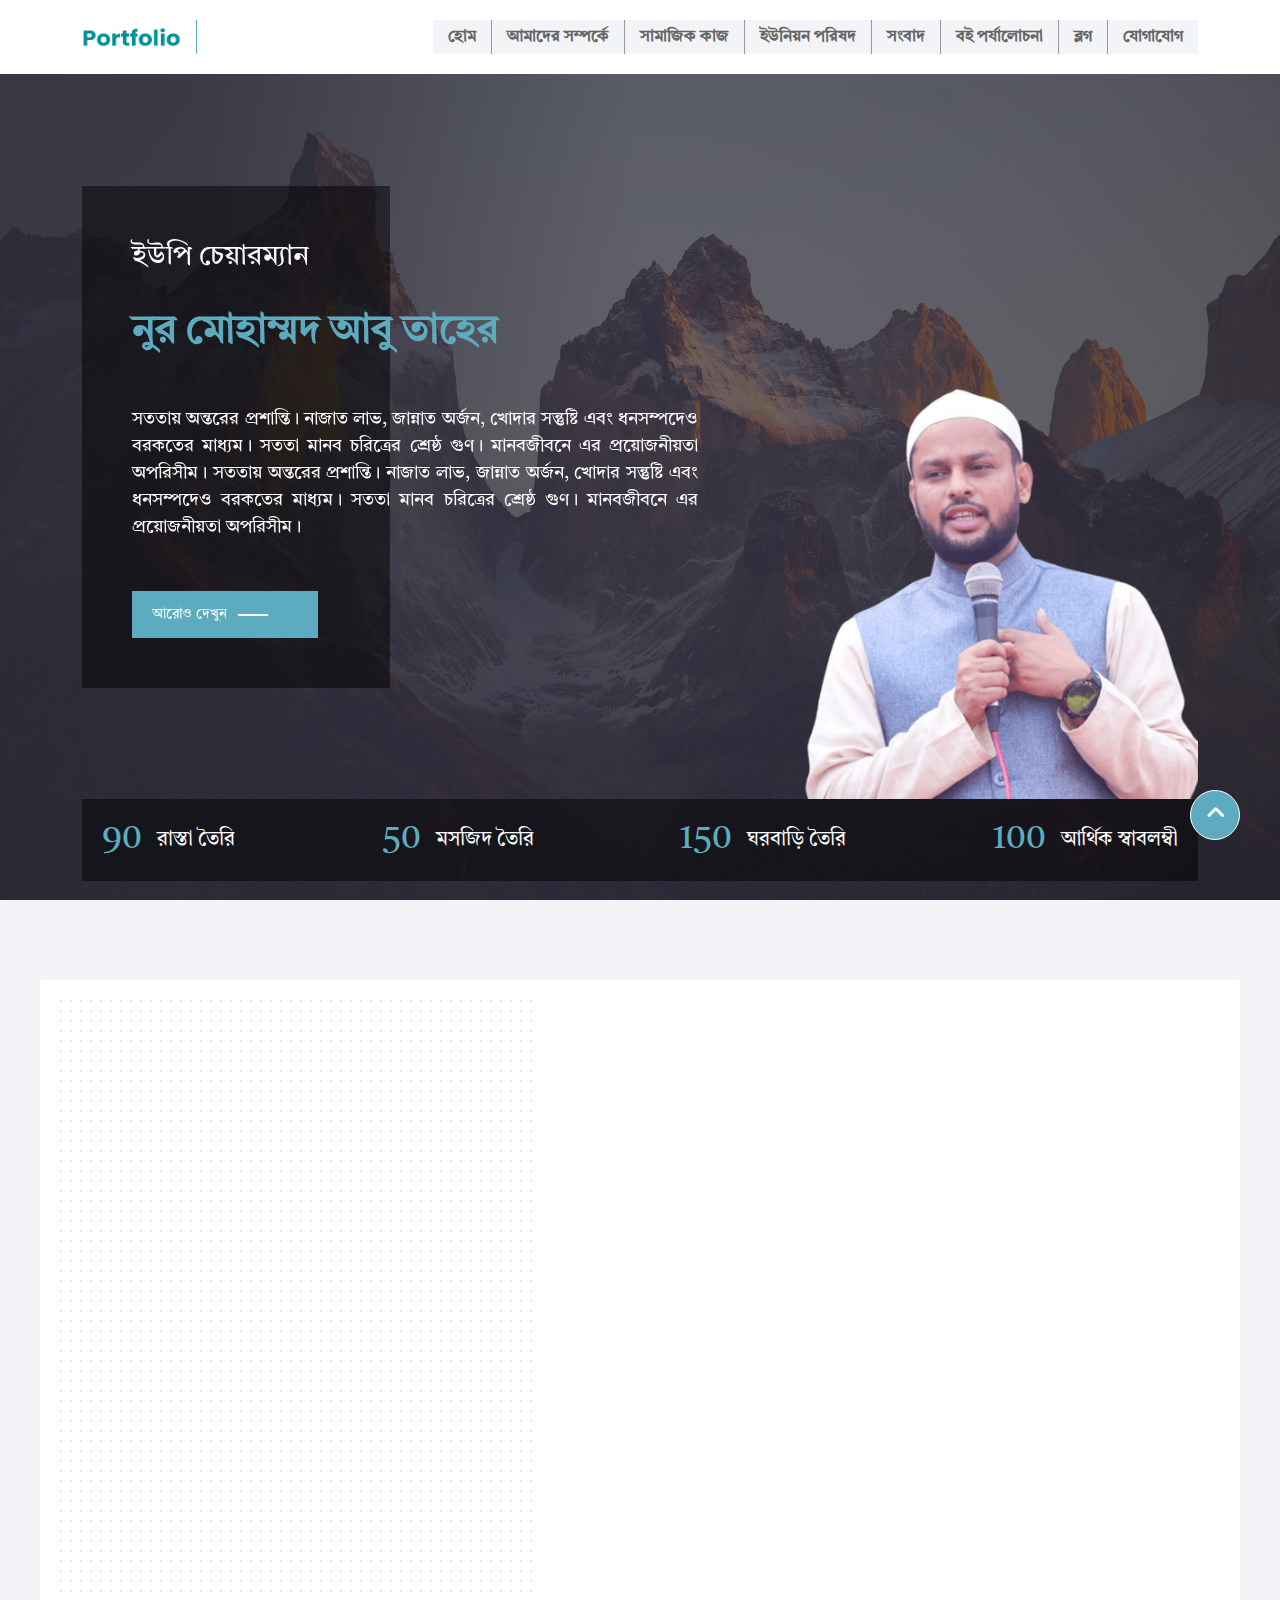
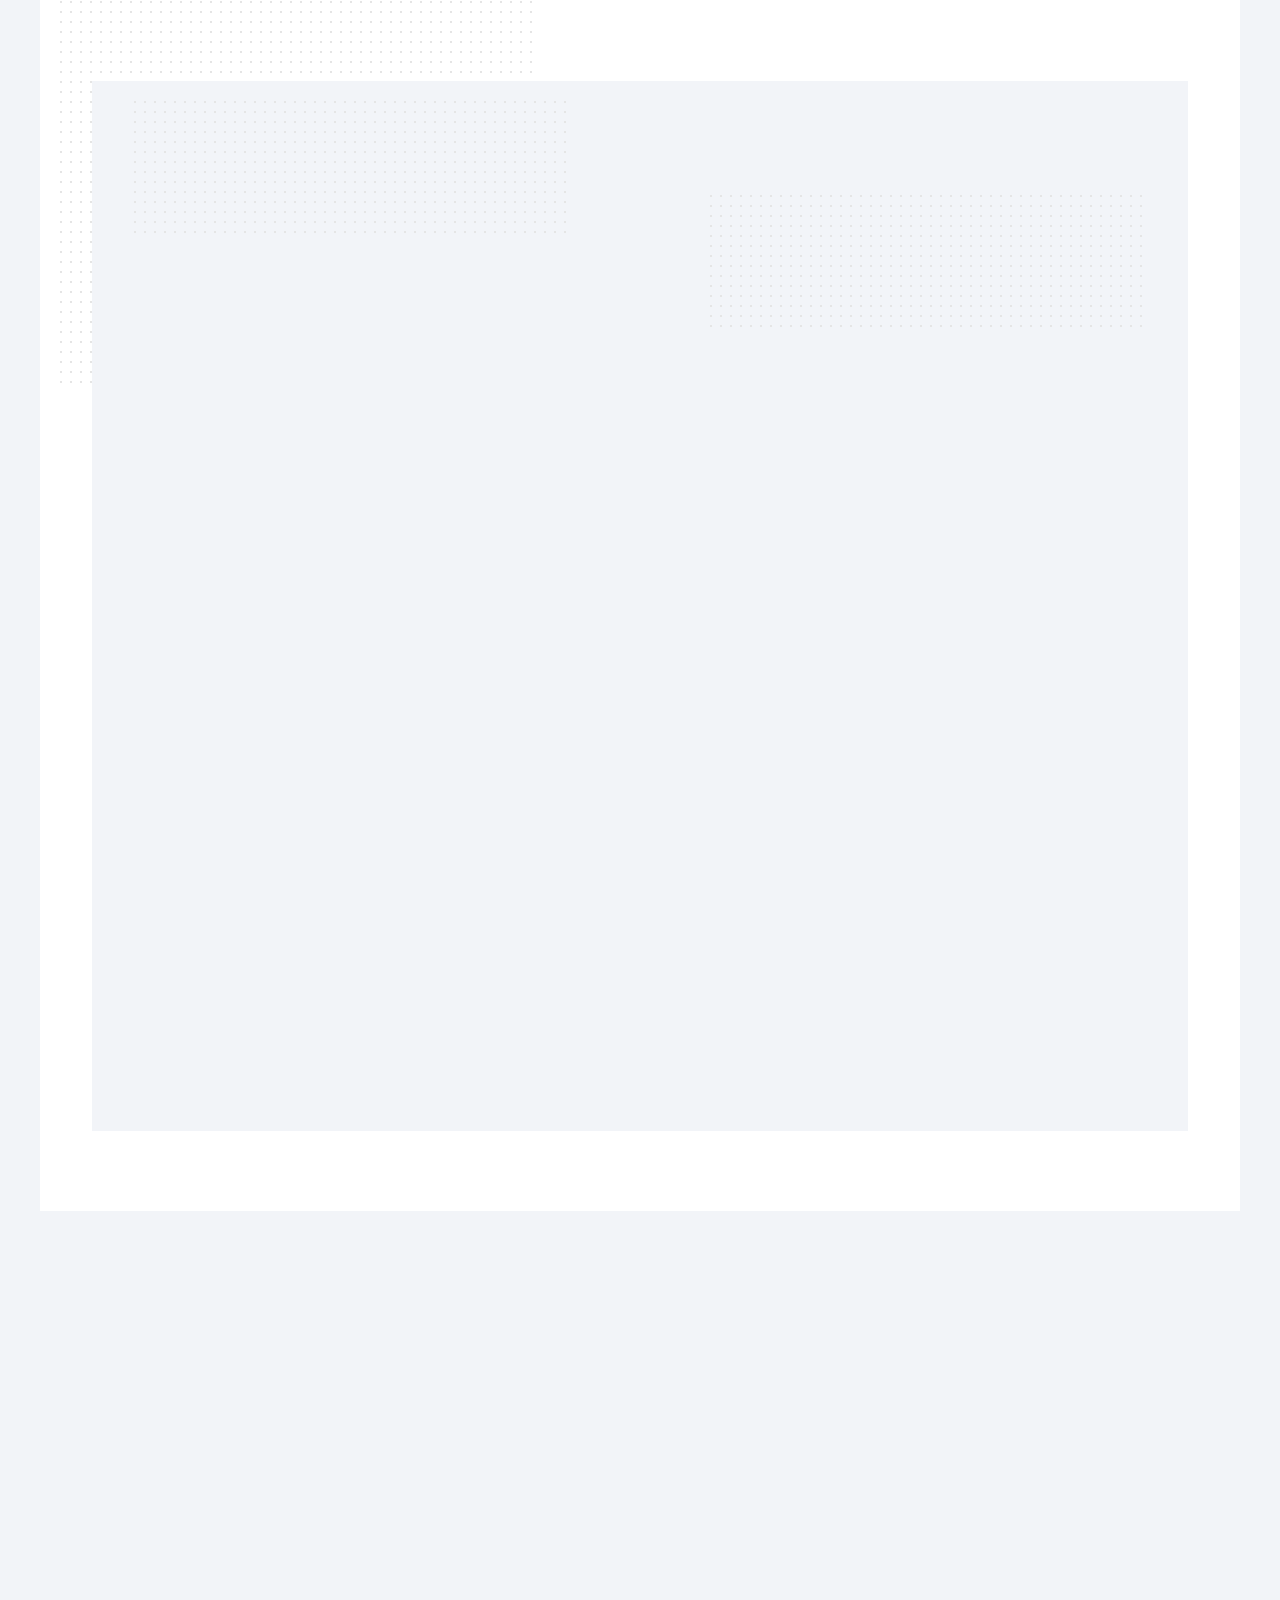
==== index.html @ 1960b794 "first commit" ====
<!DOCTYPE html>
<html lang="en">

<head>
    <meta charset="UTF-8">
    <meta http-equiv="X-UA-Compatible" content="IE=edge">
    <meta name="viewport" content="width=device-width, initial-scale=1.0">
    <meta name="Classification" content="Portfolio">
    <meta name="identifier-URL" content="">
    <meta name="directory" content="submission">
    <meta name="category" content="Internet">
    <meta name="coverage" content="Worldwide">
    <meta name="distribution" content="Global">
    <meta name="rating" content="General">
    <meta name="target" content="all">
    <meta name="HandheldFriendly" content="True">
    <meta name="author" content="nextechcode">
    <meta name="developer" content="Alif Sagir">
    <meta name="developer-email" content="alifsagir99@gmail.com">
    <meta name="developer-company" content="nextechcode">
    <meta name="copyright" content="Amber-Personal-portfolio">
    <meta name="revisit" content="1 days">
    <meta name="keywords"
        content="amber, nextechcode, alif sagir, personal portfolio, professional portfolio, freelancer portfolio, creative portfolio personal, portfolio,  cv, vcard, resume, business card, business, designer, agency, html template,
 bootstrap 5, css3, sass, javaScript, responsive, clean, dark, light, sco, minimal, multiple page, modern, creative, freelancer, programmer,">
    <meta name="description" content="Personal-portfolio">
    <meta property="og:title" content="Amber-Personal-portfolio">
    <meta property="og:site_name" content="Amber-Personal-portfolio">
    <meta property="og:description" content="Amber-Personal-portfolio">
    <meta property="og:type" content="Personal portfolio">
    <meta property="og:url" content="/">
    <meta property="og:image" content="./assets/images/logo/dark_logo.png">
    <meta property="og:image:width" content="600">
    <meta property="og:image:height" content="315">
    <meta name="twitter:title" content="Amber Personal portfolio">
    <meta name="twitter:description" content="Amber Personal portfolio">
    <meta name="twitter:image" content="./assets/images/logo/dark_logo.png">
    <meta name="twitter:card" content="summary_large_image">
    <title>Home</title>
    <link rel="stylesheet" href="./assets/bootstrap/bootstrap.min.css">
    <link rel="stylesheet" href="./assets/icon/fontawesome-free-6.2.0-web/css/all.min.css">
    <link rel="stylesheet" href="./assets/styles/style.css">


    <link href="https://unpkg.com/aos@2.3.1/dist/aos.css" rel="stylesheet">
</head>

<body id="scroll_top">
    <!-- navigation_area start -->
    <nav class="navigation_area">
        <div class="container">
            <div class="navigation_area_content">
                <a href="#" class="logo_area">
                    <img src="./assets/images/logo_image/logo.png" alt="img">
                </a>
                <div class="navigation_menu_area">
                    <ul>
                        <li>
                            <a href="index.html" class="menu_text">হোম</a>
                        </li>
                        <li>
                            <a href="about.html" class="menu_text">আমাদের সম্পর্কে
                            </a>
                        </li>
                        <li>
                            <a href="social_work.html" class="menu_text">সামাজিক কাজ</a>
                        </li>
                        <li>
                            <a href="union_porishad.html" class="menu_text">ইউনিয়ন পরিষদ</a>
                        </li>
                        <li>
                            <a href="news.html" class="menu_text">সংবাদ</a>
                        </li>
                        <li>
                            <a href="book_review.html" class="menu_text">বই পর্যালোচনা</a>
                        </li>
                        <li>
                            <a href="blog.html" class="menu_text">ব্লগ</a>
                        </li>
                        <li>
                            <a href="contact.html" class="menu_text">যোগাযোগ</a>
                        </li>
                    </ul>
                </div>
                
                <!-- responsive_menu_area start -->
                <div class="responsive_menu_area">
                    <a href="#" class="responsive_menu_icon">
                        <i class="fa-solid fa-bars"></i>
                    </a>
                </div>
                 <!-- responsive_menu_area end -->
            </div>
        </div>
    </nav>
    <!-- navigation_area end -->

    <!-- banner_area start -->
    <div class="banner_area" style=" background-image: url(./assets/images/background_image/bg1.jpg);">
        <div class="banner_area_bg_color">

            <div class="container">

                <div class="banner_area_content">
                    <!-- left-area start -->
                    <div class="left-area_content" data-aos="fade-right" data-aos-duration="1000">
                        <div class="left-area">
                            <div class="left_area_content">
                                <p class="profation_name">ইউপি চেয়ারম্যান</p>
                                <h2 class="name_text"> নুর মোহাম্মদ আবু তাহের</h2>
                                <p class="description_text">
                                    সততায় অন্তরের প্রশান্তি। নাজাত লাভ, জান্নাত অর্জন, খোদার সন্তুষ্টি এবং ধনসম্পদেও
                                    বরকতের
                                    মাধ্যম। সততা মানব চরিত্রের শ্রেষ্ঠ গুণ। মানবজীবনে এর প্রয়োজনীয়তা অপরিসীম। সততায়
                                    অন্তরের
                                    প্রশান্তি। নাজাত লাভ, জান্নাত অর্জন, খোদার সন্তুষ্টি এবং ধনসম্পদেও বরকতের মাধ্যম।
                                    সততা
                                    মানব চরিত্রের শ্রেষ্ঠ গুণ। মানবজীবনে এর প্রয়োজনীয়তা অপরিসীম।
                                </p>

                                <!-- button_area start-->
                                <div class="button_area">
                                    <a href="#" class="button_text_area">
                                        <span class="button_text">
                                            আরোও দেখুন
                                            <span class="dash_icon"></span>
                                        </span>
                                    </a>
                                </div>
                                <!-- button_area end-->

                            </div>

                        </div>
                    </div>
                    <!-- left-area end -->

                    <!-- right-area start -->
                    <div class="right-area" data-aos="fade-left" data-aos-duration="1000">
                        <div class="image_area">
                            <img src="./assets/images/profile_image/img2.png" alt="image">
                        </div>
                    </div>
                    <!-- right-area end -->

                </div>

                <!-- small_count-area start -->
                <div class="small_count_area">
                    <div class="small_count-area_content">

                        <!-- count_item start -->
                        <div class="count_item">
                            <div class="count_number_area">
                                <h2 class="number_text">90</h2>
                            </div>
                            <div class="count_text_area">
                                <p class="count_text">
                                    রাস্তা তৈরি</p>
                            </div>
                        </div>
                        <!-- count_item end -->
                        <!-- count_item start -->
                        <div class="count_item">
                            <div class="count_number_area">
                                <h2 class="number_text">50</h2>
                            </div>
                            <div class="count_text_area">
                                <p class="count_text">
                                    মসজিদ তৈরি</p>
                            </div>
                        </div>
                        <!-- count_item end -->
                        <!-- count_item start -->
                        <div class="count_item">
                            <div class="count_number_area">
                                <h2 class="number_text">150</h2>
                            </div>
                            <div class="count_text_area">
                                <p class="count_text">
                                    ঘরবাড়ি তৈরি</p>
                            </div>
                        </div>
                        <!-- count_item end -->
                        <!-- count_item start -->
                        <div class="count_item">
                            <div class="count_number_area">
                                <h2 class="number_text">100</h2>
                            </div>
                            <div class="count_text_area">
                                <p class="count_text">
                                    আর্থিক স্বাবলম্বী</p>
                            </div>
                        </div>
                        <!-- count_item end -->

                    </div>
                </div>
                <!-- small_count-area end -->
            </div>
        </div>
    </div>
    <!-- banner_area end -->

    <!-- news-area start -->
    <div class="news-area">
        <div class="dote_bg_image" style="background-image: url(./assets/images/bg_dote_image/bg_dote.png);">
        </div>
        <div class="container">

            <div class="news-area_content">

                <!-- content_title start -->
                <div class="content_title_and_description" data-aos="fade-right" data-aos-duration="1000">
                    <h2 class="title_text">সংবাদ</h2>
                    <p class="description_text">নাজাত লাভ, জান্নাত অর্জন, খোদার সন্তুষ্টি এবং ধনসম্পদেও বরকতের
                        মাধ্যম।
                        সততা মানব চরিত্রের শ্রেষ্ঠ গুণ। </p>
                </div>
                <!-- content_title end -->

                <!-- news_item-all start -->
                <div class="news_item-all" data-aos="fade-up" data-aos-duration="1000">
                    <!-- top_item_area start -->
                    <div class="top_item_area">
                        <!-- left_area start -->
                        <div class="left_area">
                            <a href="news_details.html" class="item">
                                <img src="./assets/images/news_image/img1.1.webp" alt="News">

                                <!-- layout_area start -->
                                <div class="layout_area">
                                    <div class="item_date_and_title_area">

                                        <div class="date_area">
                                            <p class="date_text">
                                                12.November.2023
                                            </p>
                                        </div>

                                        <div class="title_area">
                                            <p class="title_text">
                                                প্রতিশোধ হিসেবে রাশিয়ার দুই কূটনীতিককে
                                            </p>
                                        </div>

                                    </div>
                                </div>
                                <!-- layout_area end-->
                            </a>
                        </div>
                        <!-- left_area end -->
                        <!-- right_area start -->
                        <div class="right_area">
                            <a href="news_details.html" class="item">
                                <img src="./assets/images/news_image/img2.jpg" alt="News">

                                <!-- layout_area start -->
                                <div class="layout_area">
                                    <div class="item_date_and_title_area">

                                        <div class="date_area">
                                            <p class="date_text">
                                                12.November.2023
                                            </p>
                                        </div>

                                        <div class="title_area">
                                            <p class="title_text">
                                                প্রতিশোধ হিসেবে রাশিয়ার দুই কূটনীতিককে বহিষ্কার করেছে যুক্তরাষ্ট্র
                                            </p>
                                        </div>

                                    </div>
                                </div>
                                <!-- layout_area end-->
                            </a>
                            <a href="news_details.html" class="item">
                                <img src="./assets/images/news_image/img3.jpg" alt="News">

                                <!-- layout_area start -->
                                <div class="layout_area">
                                    <div class="item_date_and_title_area">

                                        <div class="date_area">
                                            <p class="date_text">
                                                12.November.2023
                                            </p>
                                        </div>

                                        <div class="title_area">
                                            <p class="title_text">
                                                প্রতিশোধ হিসেবে রাশিয়ার দুই কূটনীতিককে বহিষ্কার করেছে যুক্তরাষ্ট্র
                                            </p>
                                        </div>

                                    </div>
                                </div>
                                <!-- layout_area end-->
                            </a>
                        </div>
                        <!-- right_area end -->
                    </div>
                    <!-- top_item_area end -->

                    <!-- bottom_item_area start -->
                    <div class="bottom_item_area">
                        <a href="news_details.html" class="item">
                            <img src="./assets/images/news_image/img4.webp" alt="News">
                            <!-- layout_area start -->
                            <div class="layout_area">
                                <div class="item_date_and_title_area">

                                    <div class="date_area">
                                        <p class="date_text">
                                            12.November.2023
                                        </p>
                                    </div>

                                    <div class="title_area">
                                        <p class="title_text">
                                            রেছে যুক্তরাষ্ট্রকরেছে যুক্তরাষ্ট্র
                                        </p>
                                    </div>

                                </div>
                            </div>
                            <!-- layout_area end-->
                        </a>
                        <a href="news_details.html" class="item">
                            <img src="./assets/images/news_image/img5.jpeg" alt="News">

                            <!-- layout_area start -->
                            <div class="layout_area">
                                <div class="item_date_and_title_area">

                                    <div class="date_area">
                                        <p class="date_text">
                                            12.November.2023
                                        </p>
                                    </div>

                                    <div class="title_area">
                                        <p class="title_text">
                                            প্রতিশোধ হিসেবে রাশিয়ার দুই কূটনীতিককে বহিষ্কার করেছে যুক্তরাষ্ট্র
                                        </p>
                                    </div>

                                </div>
                            </div>
                            <!-- layout_area end-->
                        </a>
                        <a href="news_details.html" class="item">
                            <img src="./assets/images/news_image/img6.jpg" alt="News">
                            <!-- layout_area start -->
                            <div class="layout_area">
                                <div class="item_date_and_title_area">

                                    <div class="date_area">
                                        <p class="date_text">
                                            12.November.2023
                                        </p>
                                    </div>

                                    <div class="title_area">
                                        <p class="title_text">
                                            প্রতিশোধ হিসেবে রাশিয়ার দুই কূটনীতিককে বহিষ্কার করেছে যুক্তরাষ্ট্র
                                        </p>
                                    </div>

                                </div>
                            </div>
                            <!-- layout_area end-->

                        </a>
                    </div>
                    <!-- bottom_item_area end -->
                </div>
                <!-- news_item-all end -->

                <!-- button_area start-->
                <div class="button_area" style="text-align: center;" data-aos="fade-up" data-aos-duration="1000">
                    <a href="news.html" class="button_text_area">
                        <span class="button_text">
                            আরোও দেখুন
                            <span class="dash_icon"></span>
                        </span>
                    </a>
                </div>
                <!-- button_area end-->

            </div>
        </div>
    </div>
    <!-- news-area end -->

    <!-- social_work_area start -->
    <div class="social_work_area" style=" margin-top: 80px;">
        <div class="container">
            <div class="social_work_area_content">

                <!-- content_title start -->
                <div class="content_title_and_description" data-aos="fade-right" data-aos-duration="1000">
                    <h2 class="title_text">সামাজিক কাজ</h2>
                    <p class="description_text">নাজাত লাভ, জান্নাত অর্জন, খোদার সন্তুষ্টি এবং ধনসম্পদেও বরকতের
                        মাধ্যম।
                        সততা মানব চরিত্রের শ্রেষ্ঠ গুণ। নাজাত লাভ, জান্নাত অর্জন, খোদার সন্তুষ্টি এবং ধনসম্পদেও বরকতের
                        মাধ্যম। </p>
                </div>
                <!-- content_title end -->

                <div class="social_work_all_item">
                    <ul>
                        <li class="item_area">
                            <a href="social_work_details.html" class="social_work_image_card" data-aos="fade-up"
                                data-aos-duration="300">
                                <img src="./assets/images/local_image/s1.jpg" alt="img">
                                <!-- overlay-area start -->
                                <div class="overlay-area">
                                    <div class="overlay-area_content">

                                        <div class="image_title">
                                            <h2 class="title_text">বিশ্বব্যাপী উদ্বেগের কারণ হয়ে দাঁড়িয়েছে
                                                ফিলিস্তিন-ইসরায়েল
                                                যুদ্ধ</h2>
                                        </div>
                                    </div>

                                </div>
                                <!-- overlay-area end -->
                            </a>
                        </li>
                        <li class="item_area">
                            <a href="social_work_details.html" class="social_work_image_card" data-aos="fade-up"
                                data-aos-duration="600">
                                <img src="./assets/images/local_image/s2.jpg" alt="img">
                                <!-- overlay-area start -->
                                <div class="overlay-area">
                                    <div class="overlay-area_content">
                                        <div class="video_icon_area">
                                            <div class="video_icon">
                                                <i class="fa-solid fa-play"></i>
                                            </div>
                                        </div>
                                        <div class="image_title">
                                            <h2 class="title_text">বিশ্বব্যাপী উদ্বেগের কারণ হয়ে দাঁড়িয়েছে
                                                ফিলিস্তিন-ইসরায়েল
                                                যুদ্ধ</h2>
                                        </div>
                                    </div>

                                </div>
                                <!-- overlay-area end -->
                            </a>
                        </li>
                        <li class="item_area">
                            <a href="social_work_details.html" class="social_work_image_card" data-aos="fade-up"
                                data-aos-duration="900">
                                <img src="./assets/images/local_image/s3.jpg" alt="img">
                                <!-- overlay-area start -->
                                <div class="overlay-area">
                                    <div class="overlay-area_content">

                                        <div class="image_title">
                                            <h2 class="title_text">বিশ্বব্যাপী উদ্বেগের কারণ হয়ে দাঁড়িয়েছে
                                                ফিলিস্তিন-ইসরায়েল
                                                যুদ্ধ</h2>
                                        </div>
                                    </div>

                                </div>
                                <!-- overlay-area end -->
                            </a>
                        </li>
                        <li class="item_area">
                            <a href="social_work_details.html" class="social_work_image_card" data-aos="fade-up"
                                data-aos-duration="1200">
                                <img src="./assets/images/local_image/s4.jpg" alt="img">
                                <!-- overlay-area start -->
                                <div class="overlay-area">
                                    <div class="overlay-area_content">
                                        <div class="video_icon_area">
                                            <div class="video_icon">
                                                <i class="fa-solid fa-play"></i>
                                            </div>
                                        </div>
                                        <div class="image_title">
                                            <h2 class="title_text">বিশ্বব্যাপী উদ্বেগের কারণ হয়ে দাঁড়িয়েছে
                                                ফিলিস্তিন-ইসরায়েল
                                                যুদ্ধ</h2>
                                        </div>
                                    </div>

                                </div>
                                <!-- overlay-area end -->
                            </a>
                        </li>
                        <li class="item_area">
                            <a href="social_work_details.html" class="social_work_image_card" data-aos="fade-up"
                                data-aos-duration="300">
                                <img src="./assets/images/local_image/s5.jpeg" alt="img">
                                <!-- overlay-area start -->
                                <div class="overlay-area">
                                    <div class="overlay-area_content">

                                        <div class="image_title">
                                            <h2 class="title_text">বিশ্বব্যাপী উদ্বেগের কারণ হয়ে দাঁড়িয়েছে
                                                ফিলিস্তিন-ইসরায়েল
                                                যুদ্ধ</h2>
                                        </div>
                                    </div>

                                </div>
                                <!-- overlay-area end -->
                            </a>
                        </li>
                        <li class="item_area">
                            <a href="social_work_details.html" class="social_work_image_card" data-aos="fade-up"
                                data-aos-duration="600">
                                <img src="./assets/images/local_image/s6.jpg" alt="img">
                                <!-- overlay-area start -->
                                <div class="overlay-area">
                                    <div class="overlay-area_content">
                                        <div class="video_icon_area">
                                            <div class="video_icon">
                                                <i class="fa-solid fa-play"></i>
                                            </div>
                                        </div>
                                        <div class="image_title">
                                            <h2 class="title_text">বিশ্বব্যাপী উদ্বেগের কারণ হয়ে দাঁড়িয়েছে
                                                ফিলিস্তিন-ইসরায়েল
                                                যুদ্ধ</h2>
                                        </div>
                                    </div>

                                </div>
                                <!-- overlay-area end -->
                            </a>
                        </li>
                        <li class="item_area">
                            <a href="social_work_details.html" class="social_work_image_card" data-aos="fade-up"
                                data-aos-duration="900">
                                <img src="./assets/images/local_image/s7.jpg" alt="img">
                                <!-- overlay-area start -->
                                <div class="overlay-area">
                                    <div class="overlay-area_content">

                                        <div class="image_title">
                                            <h2 class="title_text">বিশ্বব্যাপী উদ্বেগের কারণ হয়ে দাঁড়িয়েছে
                                                ফিলিস্তিন-ইসরায়েল
                                                যুদ্ধ</h2>
                                        </div>
                                    </div>

                                </div>
                                <!-- overlay-area end -->
                            </a>
                        </li>
                        <li class="item_area">
                            <a href="social_work_details.html" class="social_work_image_card" data-aos="fade-up"
                                data-aos-duration="1200">
                                <img src="./assets/images/local_image/s2.jpg" alt="img">
                                <!-- overlay-area start -->
                                <div class="overlay-area">
                                    <div class="overlay-area_content">
                                        <div class="video_icon_area">
                                            <div class="video_icon">
                                                <i class="fa-solid fa-play"></i>
                                            </div>
                                        </div>
                                        <div class="image_title">
                                            <h2 class="title_text">বিশ্বব্যাপী উদ্বেগের কারণ হয়ে দাঁড়িয়েছে
                                                ফিলিস্তিন-ইসরায়েল
                                                যুদ্ধ</h2>
                                        </div>
                                    </div>

                                </div>
                                <!-- overlay-area end -->
                            </a>
                        </li>

                    </ul>
                </div>

                <!-- button_area start-->
                <div class="button_area" style="text-align: center;" data-aos="fade-up" data-aos-duration="1000">
                    <a href="social_work.html" class="button_text_area">
                        <span class="button_text">
                            আরোও দেখুন
                            <span class="dash_icon"></span>
                        </span>
                    </a>
                </div>
                <!-- button_area end-->

            </div>
        </div>
    </div>
    <!-- social_work_area end -->


    <!-- count_area start -->
    <div class="count_area" data-aos="fade-up" data-aos-duration="1000">
        <div class="count_area_all">
            <div class="container">
                <div class="count_area_content">

                    <!-- count_item start -->
                    <div class="count_item">
                        <div class="count_text_area">
                            <h2 class="count_text">ঘরবাড়ি তৈরি</h2>
                        </div>
                        <div class="count_number_area">
                            <h2 class="count_number">120</h2>
                        </div>
                    </div>
                    <!-- count_item end -->

                    <!-- count_item start -->
                    <div class="count_item">
                        <div class="count_text_area">
                            <h2 class="count_text">রাস্তা তৈরি</h2>
                        </div>
                        <div class="count_number_area">
                            <h2 class="count_number">60</h2>
                        </div>
                    </div>
                    <!-- count_item end -->

                    <!-- count_item start -->
                    <div class="count_item">
                        <div class="count_text_area">
                            <h2 class="count_text">মসজিদ তৈরি</h2>
                        </div>
                        <div class="count_number_area">
                            <h2 class="count_number">50</h2>
                        </div>
                    </div>
                    <!-- count_item end -->

                    <!-- count_item start -->
                    <div class="count_item">
                        <div class="count_text_area">
                            <h2 class="count_text">আর্থিক স্বাবলম্বী</h2>
                        </div>
                        <div class="count_number_area">
                            <h2 class="count_number">90</h2>
                        </div>
                    </div>
                    <!-- count_item end -->

                </div>
            </div>
            <div class="bg_image" style="  background-image: url(./assets/images/bg_dote_image/bg_dote.png);"></div>
        </div>

    </div>
    <!-- count_area end -->

    <!-- book_review_area start -->
    <div class="book_review_area">
        <div class="container">
            <div class="book_review_area_content">

                <!-- content_title start -->
                <div class="content_title_and_description" data-aos="fade-right" data-aos-duration="1000">
                    <h2 class="title_text">বই পর্যালোচনা</h2>
                    <p class="description_text">নাজাত লাভ, জান্নাত অর্জন, খোদার সন্তুষ্টি এবং ধনসম্পদেও বরকতের
                        মাধ্যম।
                        সততা মানব চরিত্রের শ্রেষ্ঠ গুণ। নাজাত লাভ, জান্নাত অর্জন, খোদার সন্তুষ্টি এবং ধনসম্পদেও বরকতের
                        মাধ্যম। </p>
                </div>
                <!-- content_title end -->

                <!-- book_card_area_all start -->
                <div class="book_card_area_all">

                    <!-- book_card start -->
                    <div class="book_card">
                        <a href="book_review_details.html" class="book_card_item" data-aos="fade-up"
                            data-aos-duration="300">
                            <div class="image_area">
                                <img src="./assets/images/book_review_image/book1.jpg" alt="image">
                                <!-- <div class="bg_image" style="">

                                </div> -->
                            </div>
                            <div class="image_title_and_description_area">
                                <h2 class="title_text">ইসলাম বই</h2>
                                <p class="description_text">নাজাত লাভ, জান্নাত অর্জন, খোদার সন্তুষ্টি এবং ধনসম্পদেও
                                    বরকতের
                                    মাধ্যম।
                                    সততা মানব চরিত্রের শ্রেষ্ঠ গুণ। নাজাত লাভ, জান্নাত অর্জন,
                                </p>
                            </div>

                        </a>
                    </div>
                    <!-- book_card end -->
                    <!-- book_card start -->
                    <div class="book_card">
                        <a href="book_review_details.html" class="book_card_item" data-aos="fade-up"
                            data-aos-duration="600">
                            <div class="image_area">
                                <img src="./assets/images/book_review_image/book2.jpg" alt="image">
                            </div>
                            <div class="image_title_and_description_area">
                                <h2 class="title_text">বই</h2>
                                <p class="description_text">বইটি থেকে অনেক টি থেকে অনেক কিছু
                                    জানার আছে</p>
                            </div>

                        </a>
                    </div>
                    <!-- book_card end -->
                    <!-- book_card start -->
                    <div class="book_card">
                        <a href="book_review_details.html" class="book_card_item" data-aos="fade-up"
                            data-aos-duration="900">
                            <div class="image_area">
                                <img src="./assets/images/book_review_image/book3.jpg" alt="image">
                            </div>
                            <div class="image_title_and_description_area">
                                <h2 class="title_text">ইসলাম</h2>
                                <p class="description_text">বইটা অনেক সুন্দর , বইটি থেকে অনেক </p>
                            </div>

                        </a>
                    </div>
                    <!-- book_card end -->
                    <!-- book_card start -->
                    <div class="book_card">
                        <a href="book_review_details.html" class="book_card_item" data-aos="fade-up"
                            data-aos-duration="1200">
                            <div class="image_area">
                                <img src="./assets/images/book_review_image/book4.jpg" alt="image">
                            </div>
                            <div class="image_title_and_description_area">
                                <h2 class="title_text">বইটি থেকে অনেক</h2>
                                <p class="description_text">
                                    অনেক বইটা অনেক সুন্দর , ক কিছু
                                    জানার আছে</p>
                            </div>

                        </a>
                    </div>
                    <!-- book_card end -->
                </div>
                <!-- book_card_area_all end -->

                <!-- button_area start-->
                <div class="button_area" style="text-align: center;" data-aos="fade-up" data-aos-duration="1000">
                    <a href="book_review.html" class="button_text_area">
                        <span class="button_text">
                            আরোও দেখুন
                            <span class="dash_icon"></span>
                        </span>
                    </a>
                </div>
                <!-- button_area end-->

            </div>
        </div>
    </div>
    <!-- book_review_area end -->

    <!-- union_porishad_area start -->
    <div class="union_porishad_area">
        <div class="container">
            <div class="union_porishad_area_content">

                <!-- content_title start -->
                <div class="content_title_and_description" data-aos="fade-right" data-aos-duration="1000">
                    <h2 class="title_text">ইউনিয়ন পরিষদ</h2>
                    <p class="description_text">নাজাত লাভ, জান্নাত অর্জন, খোদার সন্তুষ্টি এবং ধনসম্পদেও বরকতের
                        মাধ্যম।
                        সততা মানব চরিত্রের শ্রেষ্ঠ গুণ। নাজাত লাভ, জান্নাত অর্জন, খোদার সন্তুষ্টি এবং ধনসম্পদেও বরকতের
                        মাধ্যম। </p>
                </div>
                <!-- content_title end -->

                <!-- box_content_area start -->
                <div class="box_content_area">
                    <div class="box_content">

                        <ul>
                            <li>
                                <a href="#" class="box" data-aos="fade-up" data-aos-duration="300">
                                    <div class="box_image_area">
                                        <img src="./assets/images/news_image/img4.webp" alt="image">
                                    </div>
                                    <div class="box_text_area">
                                        <h2 class="number_text">400</h2>
                                        <p class="title_text">ঘরবাড়ি তৈরি </p>
                                    </div>

                                    <span class="bg_number">400</span>
                                    <span class="bg_circle"></span>
                                </a>
                            </li>
                            <li>
                                <a href="#" class="box" data-aos="fade-up" data-aos-duration="600">
                                    <div class="box_image_area">
                                        <img src="./assets/images/news_image/img4.webp" alt="image">
                                    </div>
                                    <div class="box_text_area">
                                        <h2 class="number_text">934</h2>
                                        <p class="title_text">রাস্তা তৈরি </p>
                                    </div>

                                    <span class="bg_number">934</span>
                                    <span class="bg_circle"></span>
                                </a>
                            </li>
                            <li>
                                <a href="#" class="box" data-aos="fade-up" data-aos-duration="900">
                                    <div class="box_image_area">
                                        <img src="./assets/images/news_image/img4.webp" alt="image">
                                    </div>
                                    <div class="box_text_area">
                                        <h2 class="number_text">369</h2>
                                        <p class="title_text">
                                            মসজিদ তৈরি </p>
                                    </div>

                                    <span class="bg_number">369</span>
                                    <span class="bg_circle"></span>
                                </a>
                            </li>
                            <li>
                                <a href="#" class="box" data-aos="fade-up" data-aos-duration="1200">
                                    <div class="box_image_area">
                                        <img src="./assets/images/news_image/img4.webp" alt="image">
                                    </div>
                                    <div class="box_text_area">
                                        <h2 class="number_text">769</h2>
                                        <p class="title_text">আর্থিক স্বাবলম্বী
                                        </p>
                                    </div>

                                    <span class="bg_number">769</span>
                                    <span class="bg_circle"></span>
                                </a>
                            </li>
                        </ul>

                    </div>
                </div>
                <!-- box_content_area end -->

                <!-- union_porishad_left_and_right_area start -->
                <div class="union_porishad_left_and_right_area" style="margin-top: 0px;">

                    <!-- left_area start -->
                    <div class="left_area" data-aos="fade-right" data-aos-duration="1000">
                        <div class="union_porishad_text_and_link_area">
                            <div class="description_area">
                                <p class="description_text">
                                    নাজাত লাভ, জান্নাত অর্জন, খোদার সন্তুষ্টি এবং ধনসম্পদেও বরকতের
                                    মাধ্যম। নাজাত লাভ, জান্নাত অর্জন, খোদার সন্তুষ্টি এবং ধনসম্পদেও বরকতের
                                    মাধ্যম। নাজাত লাভ, জান্নাত অর্জন, খোদার সন্তুষ্টি এবং ধনসম্পদেও বরকতের
                                    মাধ্যম।
                                    সততা মানব চরিত্রের শ্রেষ্ঠ গুণ। ম। নাজাত লাভ, জান্নাত অর্জন, খোদার সন্তুষ্টি এবং
                                    ধনসম্পদেও বরকতের
                                    মাধ্যম।
                                    সততা মানব চরিত্রের শ্রেষ্ঠ গুণ। নাজাত লাভ, জান্নাত অর্জন, খোদার সন্তুষ্টি এবং
                                    ধনসম্পদেও বরকতের
                                    মাধ্যম। নাজাত লাভ, জান্নাত অর্জন, খোদার সন্তুষ্টি এবং ধনসম্পদেও বরকতের
                                    মাধ্যম। নাজাত লাভ, জান্নাত অর্জন, খোদার সন্তুষ্টি এবং ধনসম্পদেও বরকতের
                                    মাধ্যম।
                                    সততা মানব চরিত্রের শ্রেষ্ঠ গুণ। ম। নাজাত লাভ, জান্নাত অর্জন, খোদার সন্তুষ্টি এবং
                                    ধনসম্পদেও বরকতের
                                    মাধ্যম।
                                    সততা মানব চরিত্রের শ্রেষ্ঠ গুণ। নাজাত লাভ, জান্নাত অর্জন, খোদার সন্তুষ্টি এবং
                                    ধনসম্পদেও বরকতের
                                    মাধ্যম। নাজাত লাভ, জান্নাত অর্জন, খোদার সন্তুষ্টি এবং ধনসম্পদেও বরকতের
                                    মাধ্যম। নাজাত লাভ, জান্নাত অর্জন, খোদার সন্তুষ্টি এবং ধনসম্পদেও বরকতের

                                </p>
                            </div>
                            <div class="link_area">
                                <a href="#" class="link_text">ইউনিয়ন পরিষদ
                                    <span class="link_area_icon">
                                        <i class="fa-solid fa-right-long"></i>
                                    </span>
                                </a>
                            </div>
                        </div>


                        <!-- image_area start -->
                        <div class="image_area">

                            <div class="all_image_area">
                                <ul>
                                    <li>
                                        <div class="card_area ">
                                            <a href="union_porishad_details.html" class="image">
                                                <img src="./assets/images/local_image/s7.jpg" alt="img">

                                                <!-- overlay_video_area start -->
                                                <div class="overlay_video_area">
                                                    <i class="fa-solid fa-play"></i>
                                                </div>
                                                <!--  overlay_video_area end -->
                                            </a>
                                        </div>
                                    </li>
                                    <li>
                                        <div class="card_area ">
                                            <a href="union_porishad_details.html" class="image">
                                                <img src="./assets/images/local_image/s6.jpg" alt="img">
                                            </a>
                                        </div>
                                    </li>
                                    <li>
                                        <div class="card_area ">
                                            <a href="union_porishad_details.html" class="image">
                                                <img src="./assets/images/local_image/s5.jpeg" alt="img">

                                                <!-- overlay_video_area start -->
                                                <div class="overlay_video_area">
                                                    <i class="fa-solid fa-play"></i>
                                                </div>
                                                <!--  overlay_video_area end -->
                                            </a>
                                        </div>
                                    </li>
                                    <li>
                                        <div class="card_area ">
                                            <a href="union_porishad_details.html" class="image">
                                                <img src="./assets/images/local_image/s4.jpg" alt="img">
                                            </a>
                                        </div>
                                    </li>
                                    <li>
                                        <div class="card_area ">
                                            <a href="union_porishad_details.html" class="image">
                                                <img src="./assets/images/local_image/s3.jpg" alt="img">

                                                <!-- overlay_video_area start -->
                                                <div class="overlay_video_area">
                                                    <i class="fa-solid fa-play"></i>
                                                </div>
                                                <!--  overlay_video_area end -->
                                            </a>
                                        </div>
                                    </li>
                                    <li>
                                        <div class="card_area ">
                                            <a href="union_porishad_details.html" class="image">
                                                <img src="./assets/images/local_image/s2.jpg" alt="img">
                                            </a>
                                        </div>
                                    </li>


                                </ul>
                            </div>

                            <!-- button_area start-->
                            <div class="button_area" style="text-align: center; margin-top: 20px;">
                                <a href="union_porishad.html" class="button_text_area">
                                    <span class="button_text" style="padding: 9px 80px 9px 10px;">
                                        আরোও দেখুন
                                        <span class="dash_icon"></span>
                                    </span>
                                </a>
                            </div>
                            <!-- button_area end-->
                        </div>
                        <!-- image_area end -->
                    </div>
                    <!-- left_area end -->

                    <!-- right_area start -->
                    <div class="right_area" data-aos="fade-left" data-aos-duration="1000">
                        <div class="notice_and_image_area">
                            <!-- notice_area start -->
                            <div class="notice_area">
                                <div class="notice_title_area">
                                    <h2 class="notice_text">নোটিশ</h2>
                                </div>

                                <!-- all_notice_item start -->
                                <div class="all_notice_item">

                                    <!-- notice_item start -->
                                    <div class="notice_item">
                                        <div class="notice_date_area">
                                            <div class="date_month">
                                                <p class="date_text date_month_text">12</p>
                                                <p class="month_text date_month_text">November</p>
                                            </div>
                                            <div class="year">
                                                <p class="year_text">2023</p>
                                            </div>
                                        </div>
                                        <div class="notice_text_area">
                                            <p class="notice_text">
                                                সততা মানব চরিত্রের শ্রেষ্ঠ গুণ। নাজাত লাভ, জান্নাত অর্জন, খোদার
                                                সন্তুষ্টি
                                                এবং সততা মানব চরিত্রের শ্রেষ্ঠ গুণ।
                                                <span class="read_more_button_area"> <a href="#"
                                                        class="button_text">বিস্তারিত পড়ুন . . . </a></span>
                                            </p>
                                        </div>
                                    </div>
                                    <!-- notice_item end -->
                                    <!-- notice_item start -->
                                    <div class="notice_item">
                                        <div class="notice_date_area">
                                            <div class="date_month">
                                                <p class="date_text date_month_text">12</p>
                                                <p class="month_text date_month_text">November</p>
                                            </div>
                                            <div class="year">
                                                <p class="year_text">2023</p>
                                            </div>
                                        </div>
                                        <div class="notice_text_area">
                                            <p class="notice_text">
                                                সততা মানব চরিত্রের শ্রেষ্ঠ গুণ। নাজাত লাভ, জান্নাত অর্জন, খোদার
                                                সন্তুষ্টি
                                                এবং সততা মানব চরিত্রের শ্রেষ্ঠ গুণ।
                                                <span class="read_more_button_area"> <a href="#"
                                                        class="button_text">বিস্তারিত পড়ুন . . . </a></span>
                                            </p>
                                        </div>
                                    </div>
                                    <!-- notice_item end -->
                                    <!-- notice_item start -->
                                    <div class="notice_item">
                                        <div class="notice_date_area">
                                            <div class="date_month">
                                                <p class="date_text date_month_text">12</p>
                                                <p class="month_text date_month_text">November</p>
                                            </div>
                                            <div class="year">
                                                <p class="year_text">2023</p>
                                            </div>
                                        </div>
                                        <div class="notice_text_area">
                                            <p class="notice_text">
                                                সততা মানব চরিত্রের শ্রেষ্ঠ গুণ। নাজাত লাভ, জান্নাত অর্জন, খোদার
                                                সন্তুষ্টি
                                                এবং সততা মানব চরিত্রের শ্রেষ্ঠ গুণ।
                                                <span class="read_more_button_area"> <a href="#"
                                                        class="button_text">বিস্তারিত পড়ুন . . . </a></span>
                                            </p>
                                        </div>
                                    </div>
                                    <!-- notice_item end -->

                                </div>
                                <!-- all_notice_item end -->


                                <!-- button_area start-->
                                <div class="button_area" style="text-align: center; z-index: 1;">
                                    <a href="#" class="button_text_area">
                                        <span class="button_text">
                                            আরোও দেখুন
                                            <span class="dash_icon"></span>
                                        </span>
                                    </a>
                                </div>
                                <!-- button_area end-->

                            </div>
                            <!-- notice_area end -->


                        </div>
                    </div>
                    <!-- right_area end -->
                </div>
                <!-- union_porishad_left_and_right_area end -->


            </div>
        </div>
    </div>
    <!-- union_porishad_area end -->

    <!-- text_slider_area start -->
    <div class="text_slider_area" data-aos="fade-up" data-aos-duration="1000">
        <div class="container">
            <div class="text_slider_area_content" data-aos="fade-up" data-aos-duration="900">
                <div class="slider_text_area">
                    <p class="slider_text">
                        সততায় মাধ্যম। সততা মানব চ সততায় মাধ্যম। সততা মানব চ সততায় মাধ্যম। সততা মানব চ সততায় মাধ্যম। সততা
                        মানব চ সততায় মাধ্যম। সততা মানব চ সততায় মাধ্যম। সততা মানব চ

                    </p>

                    <div class="left_quotetion_area">
                        <i class="fa-solid fa-quote-left"></i>
                    </div>
                    <div class="right_quotetion_area">
                        <i class="fa-solid fa-quote-right"></i>
                    </div>
                </div>
            </div>
        </div>
    </div>
    <!-- text_slider_area end -->

    <!-- blog_area start -->
    <div class="blog_area">
        <div class="container">
            <div class="blog_area_content">

                <!-- content_title start -->
                <div class="content_title_and_description" data-aos="fade-right" data-aos-duration="1000">
                    <h2 class="title_text">ব্লগ</h2>
                    <p class="description_text">নাজাত লাভ, জান্নাত অর্জন, খোদার সন্তুষ্টি এবং ধনসম্পদেও বরকতের
                        মাধ্যম।
                        সততা মানব চরিত্রের শ্রেষ্ঠ গুণ। নাজাত লাভ, জান্নাত অর্জন, খোদার সন্তুষ্টি এবং ধনসম্পদেও বরকতের
                        মাধ্যম। </p>
                </div>
                <!-- content_title end -->

                <!-- all_blog_card start -->
                <div class="all_blog_card">
                    <!-- blog_card start -->
                    <a href="blog_details.html" class="blog_card" data-aos="fade-up" data-aos-duration="300">
                        <div class="blog_image">
                            <img src="./assets/images/news_image/img2.jpg" alt="img">
                        </div>
                        <!-- overlay_area start -->
                        <div class="overlay_area">
                            <div class="blog_title">
                                <div class="title_area">
                                    <h2 class="title_text">
                                        বিশ্বব্যাপী উদ্বেগের কারণ
                                    </h2>
                                </div>

                            </div>
                        </div>
                        <!-- overlay_area end -->
                    </a>
                    <!-- blog_card end -->
                    <!-- blog_card start -->
                    <a href="blog_details.html" class="blog_card" data-aos="fade-up" data-aos-duration="600">
                        <div class="blog_image">
                            <img src="./assets/images/news_image/img3.jpg" alt="img">
                        </div>
                        <!-- overlay_area start -->
                        <div class="overlay_area">
                            <div class="blog_title">
                                <div class="title_area">
                                    <h2 class="title_text">
                                        বিশ্বব্যাপী উদ্বেগের কারণ
                                    </h2>
                                </div>

                            </div>
                        </div>
                        <!-- overlay_area end -->
                    </a>
                    <!-- blog_card end -->
                    <!-- blog_card start -->
                    <a href="blog_details.html" class="blog_card" data-aos="fade-up" data-aos-duration="900">
                        <div class="blog_image">
                            <img src="./assets/images/news_image/img4.webp" alt="img">
                        </div>
                        <!-- overlay_area start -->
                        <div class="overlay_area">
                            <div class="blog_title">
                                <div class="title_area">
                                    <h2 class="title_text">
                                        বিশ্বব্যাপী উদ্বেগের কারণ
                                    </h2>
                                </div>

                            </div>
                        </div>
                        <!-- overlay_area end -->
                    </a>
                    <!-- blog_card end -->
                    <!-- blog_card start -->
                    <a href="blog_details.html" class="blog_card" data-aos="fade-up" data-aos-duration="1200">
                        <div class="blog_image">
                            <img src="./assets/images/news_image/img5.jpeg" alt="img">
                        </div>
                        <!-- overlay_area start -->
                        <div class="overlay_area">
                            <div class="blog_title">
                                <div class="title_area">
                                    <h2 class="title_text">
                                        বিশ্বব্যাপী উদ্বেগের কারণ
                                    </h2>
                                </div>

                            </div>
                        </div>
                        <!-- overlay_area end -->
                    </a>
                    <!-- blog_card end -->


                </div>
                <!-- all_blog_card end -->

                <!-- button_area start-->
                <div class="button_area" style="text-align: center;" data-aos="fade-up" data-aos-duration="1000">
                    <a href="blog.html" class="button_text_area">
                        <span class="button_text">
                            আরোও দেখুন
                            <span class="dash_icon"></span>
                        </span>
                    </a>
                </div>
                <!-- button_area end-->

            </div>
        </div>
    </div>
    <!-- blog_area end -->

    <!-- scroll_button_area start -->
    <a href="#scroll_top" class="scroll-button">
        <span class="icon">
            <i class="fa-solid fa-angle-up"></i>
        </span>
    </a>
    <!-- scroll_button_area end -->

    <!-- footer_area start -->
    <footer class="footer_area" data-aos="fade-up" data-aos-duration="1000">
        <div class="container">
            <div class="footer_area_content">

                <!-- fotter_area_logo_and_menu start -->
                <div class="fotter_area_logo_and_menu">
                    <div class="logo_area">
                        <img src="./assets/images/logo_image/white_logo.png" alt="logo">
                    </div>
                    <div class="menu_area">
                        <ul>
                            <li>
                                <a href="index.html" class="menu_text">হোম</a>
                            </li>
                            <li>
                                <a href="about.html" class="menu_text">আমাদের সম্পর্কে</a>
                            </li>
                            <li>
                                <a href="social_work.html" class="menu_text">সামাজিক কাজ</a>
                            </li>
                            <li>
                                <a href="union_porishad.html" class="menu_text">ইউনিয়ন পরিষদ</a>
                            </li>
                            <li>
                                <a href="news.html" class="menu_text">সংবাদ</a>
                            </li>
                            <li>
                                <a href="book_review.html" class="menu_text">বই পর্যালোচনা</a>
                            </li>
                            <li>
                                <a href="blog.html" class="menu_text">ব্লগ</a>
                            </li>
                            <li>
                                <a href="contact.html" class="menu_text">যোগাযোগ</a>
                            </li>
                        </ul>
                    </div>
                </div>
                <!-- fotter_area_logo_and_menu end -->

                <!-- footer_inner_area start -->
                <div class="footer_inner_area" data-aos="fade-up" data-aos-duration="900">

                    <div class="footer_area_content">
                        <div class="row">

                            <!-- importent_link_area start -->
                            <div class="col-md-4 col-lg-4">
                                <div class="area_title">
                                    <h2 class="area_title_text">গুরুত্বপূর্ণ লিঙ্কসমূহ</h2>
                                </div>
                                <div class="importent_link_area">
                                    <ul>
                                        <li>
                                            <a href="#" target="blank">সামাজিক কাজ</a>
                                        </li>
                                        <li>
                                            <a href="#" target="blank">ইউনিয়ন পরিষদ
                                            </a>
                                        </li>
                                        <li>
                                            <a href="#" target="blank">রাজনীতি</a>
                                        </li>
                                        <li>
                                            <a href="#" target="blank">বই পর্যালোচনা</a>
                                        </li>
                                        <li>
                                            <a href="#" target="blank">ব্লগ</a>
                                        </li>

                                    </ul>
                                </div>
                            </div>
                            <!-- importent_link_area end -->

                            <!-- contact area start -->
                            <div class="col-md-4 col-lg-4">
                                <div class="area_title">
                                    <h2 class="area_title_text">যোগাযোগের ঠিকানা</h2>
                                </div>

                                <div class="contact_area">

                                    <!-- adddress_area start -->
                                    <div class="adddress_area">
                                        <p class="adddress_text">
                                            বাড়ি ৩১, লেন ০১, ব্লক বি, সেকশন ০৬, মিরপুর, ঢাকা-১২০৪, বাংলাদেশ।
                                        </p>
                                    </div>
                                    <!-- adddress_area end -->

                                    <!-- phone_title_and_number area start -->
                                    <div class="phone_title_and_number title_and_content">
                                        <div class="phone_title f_title_area">
                                            <p class="title_text">ফোন :</p>
                                        </div>
                                        <div class="phone_number f_content_area">
                                            <a class="content_text f_c_number"
                                                href="tel:+8801000000000">+8801000000000</a>
                                            <a class="content_text f_c_number"
                                                href="tel:+8801000000000">+8801000000000</a>
                                            <a class="content_text f_c_number"
                                                href="tel:+8801000000000">+8801000000000</a>
                                        </div>
                                    </div>
                                    <!-- phone_title_and_number area end -->

                                    <!-- email_title_and_address start -->
                                    <div class="email_title_and_address title_and_content">
                                        <div class="email_title f_title_area">
                                            <p class="title_text">ই-মেইল :</p>
                                        </div>
                                        <div class="email_address f_content_area">
                                            <a class="content_text email_text"
                                                href="mailto:abc@gmail.com">abc@gmail.com</a>
                                        </div>
                                    </div>
                                    <!-- email_title_and_address end -->
                                </div>
                            </div>
                            <!-- contact area end -->

                            <!-- map area start -->
                            <div class="col-md-4 col-lg-4">
                                <div class="area_title">
                                    <h2 class="area_title_text">ম্যাপ</h2>
                                </div>

                                <div class="contact_area">
                                    <iframe
                                        src="https://www.google.com/maps/embed?pb=!1m18!1m12!1m3!1d3650.246369999089!2d90.3589410747526!3d23.809836686493018!2m3!1f0!2f0!3f0!3m2!1i1024!2i768!4f13.1!3m3!1m2!1s0x3755c1670cdb1779%3A0x645bbf4f0aeb1d56!2sTech%20Park%20IT!5e0!3m2!1sen!2sbd!4v1694496378390!5m2!1sen!2sbd"
                                        width="600" height="450" style="border:0;" allowfullscreen="" loading="lazy"
                                        referrerpolicy="no-referrer-when-downgrade"></iframe>
                                </div>
                            </div>
                            <!-- map area end -->
                        </div>
                    </div>

                </div>
                <!-- footer_inner_area end -->

                <!-- copy-write_and_social-media_area start -->
                <div class="copy-write_and_social-media_area">
                    <!-- copy-write_area start -->
                    <div class="copy-write_area">
                        <span class="copy-write_text">
                            কপিরাইট © 2023 <a href="#" class="text">নুর মোহাম্মদ আবু তাহের</a>
                        </span>
                    </div>
                    <!-- copy-write_area end -->

                    <!-- social-media_area start -->
                    <div class="social-media_area">
                        <ul>
                            <li>
                                <a href="#" class="social-media_icon">
                                    <i class="fa-brands fa-facebook-f"></i>
                                </a>
                            </li>
                            <li>
                                <a href="#" class="social-media_icon">
                                    <i class="fa-brands fa-youtube"></i>
                                </a>
                            </li>
                            <li>
                                <a href="#" class="social-media_icon">
                                    <i class="fa-brands fa-linkedin"></i>
                                </a>
                            </li>
                            <li>
                                <a href="#" class="social-media_icon">
                                    <i class="fa-brands fa-twitter"></i>
                                </a>
                            </li>
                        </ul>
                    </div>
                    <!-- social-media_area end -->

                </div>
                <!-- copy-write_and_social-media_area end -->

            </div>
        </div>
    </footer>
    <!-- footer_area end -->

    <!-- javaScript area start -->
    <script src="https://unpkg.com/aos@2.3.1/dist/aos.js"></script>
    <script>
        AOS.init();
    </script>
    <!-- javaScript area end -->
</body>

</html>
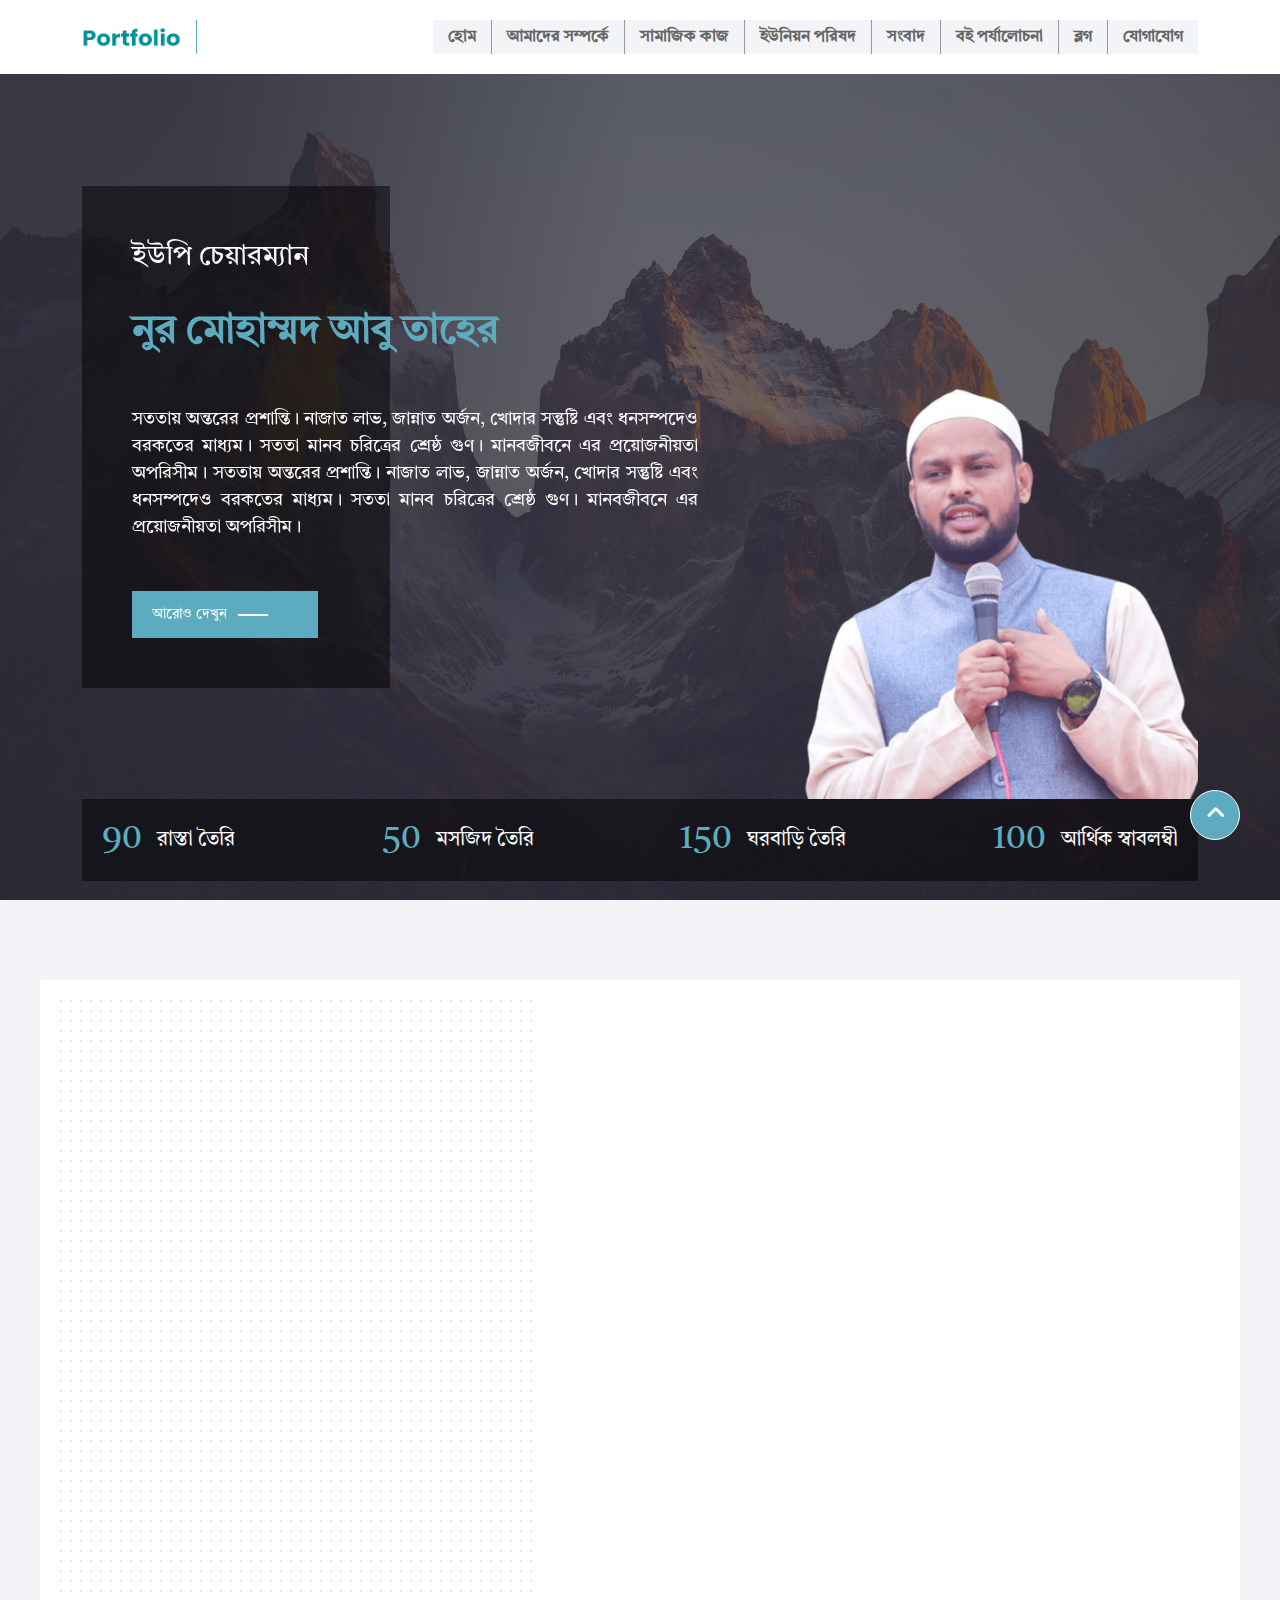
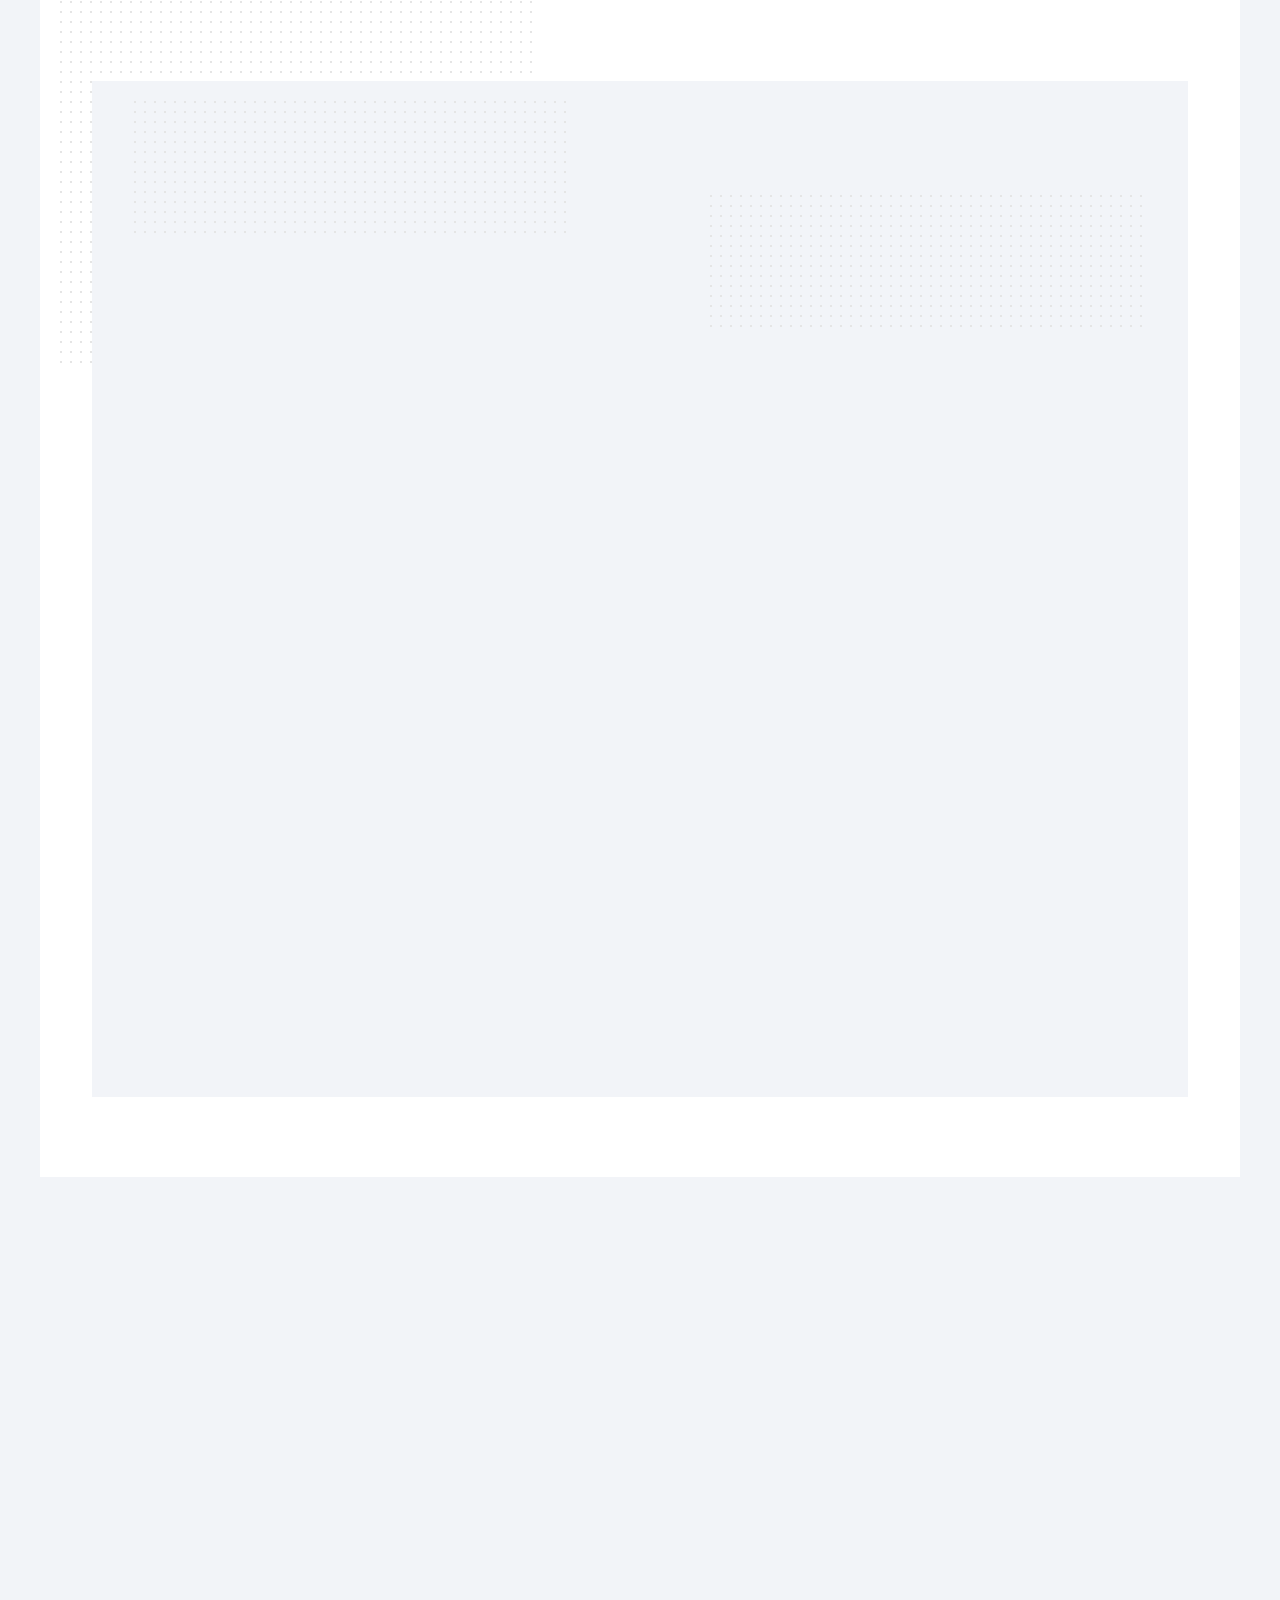
==== commit c528d631: "update" ====
--- a/index.html
+++ b/index.html
@@ -226,7 +226,7 @@
                         <!-- left_area start -->
                         <div class="left_area">
                             <a href="news_details.html" class="item">
-                                <img src="./assets/images/news_image/img1.1.webp" alt="News">
+                                <img src="./assets/images/news_image/img.1.png" alt="News">
 
                                 <!-- layout_area start -->
                                 <div class="layout_area">
@@ -253,7 +253,7 @@
                         <!-- right_area start -->
                         <div class="right_area">
                             <a href="news_details.html" class="item">
-                                <img src="./assets/images/news_image/img2.jpg" alt="News">
+                                <img src="./assets/images/news_image/img.2.webp" alt="News">
 
                                 <!-- layout_area start -->
                                 <div class="layout_area">
@@ -276,7 +276,7 @@
                                 <!-- layout_area end-->
                             </a>
                             <a href="news_details.html" class="item">
-                                <img src="./assets/images/news_image/img3.jpg" alt="News">
+                                <img src="./assets/images/news_image/img.4.jpg" alt="News">
 
                                 <!-- layout_area start -->
                                 <div class="layout_area">
@@ -306,7 +306,7 @@
                     <!-- bottom_item_area start -->
                     <div class="bottom_item_area">
                         <a href="news_details.html" class="item">
-                            <img src="./assets/images/news_image/img4.webp" alt="News">
+                            <img src="./assets/images/news_image/img.5.jpg" alt="News">
                             <!-- layout_area start -->
                             <div class="layout_area">
                                 <div class="item_date_and_title_area">
@@ -871,11 +871,10 @@
                                     মাধ্যম।
                                     সততা মানব চরিত্রের শ্রেষ্ঠ গুণ। ম। নাজাত লাভ, জান্নাত অর্জন, খোদার সন্তুষ্টি এবং
                                     ধনসম্পদেও বরকতের
-                                    মাধ্যম।
-                                    সততা মানব চরিত্রের শ্রেষ্ঠ গুণ। নাজাত লাভ, জান্নাত অর্জন, খোদার সন্তুষ্টি এবং
+                                    সততা মানব চরিত্রের শ্রেষ্ঠ গুণ। ম। নাজাত লাভ, জান্নাত অর্জন, খোদার সন্তুষ্টি এবং
                                     ধনসম্পদেও বরকতের
-                                    মাধ্যম। নাজাত লাভ, জান্নাত অর্জন, খোদার সন্তুষ্টি এবং ধনসম্পদেও বরকতের
-                                    মাধ্যম। নাজাত লাভ, জান্নাত অর্জন, খোদার সন্তুষ্টি এবং ধনসম্পদেও বরকতের
+                                    সততা মানব চরিত্রের শ্রেষ্ঠ গুণ। ম। 
+                                    
 
                                 </p>
                             </div>
--- a/assets/styles/style.css
+++ b/assets/styles/style.css
@@ -1063,6 +1063,18 @@
   object-fit: cover;
   transition-duration: 0.4s;
 }
+.edit_union_porishad_card_area .image .overlay_area {
+  position: absolute;
+  bottom: 0px;
+  background-color: rgba(0, 0, 0, 0.6901960784);
+  width: 100%;
+  padding: 10px 10px 8px 10px;
+}
+.edit_union_porishad_card_area .image .overlay_area .item_title .title_area .title_text {
+  font-family: "bangla-font";
+  font-size: 14px;
+  color: #5dabbe;
+}
 
 .inner-page_and_side-ber-area {
   border: 0px solid red;
@@ -1343,8 +1355,8 @@
   gap: 10px;
 }
 .related_item_area .edit_details_social_work_card {
-  width: 140px;
-  height: 100px;
+  width: 181px;
+  height: 121px;
 }
 .related_item_area .edit_details_social_work_card .overlay-area {
   border: 0px solid red;
@@ -1392,7 +1404,7 @@
 .related_item_area .edit_details_social_work_card .overlay-area .overlay-area_content .image_title .title_text {
   border: 0px solid red;
   font-family: "bangla-font";
-  font-size: 10px;
+  font-size: 12px;
   color: #5dabbe;
 }
 .related_item_area .edit_details_news_item_card {
@@ -2156,6 +2168,8 @@
 }
 .union_porishad_area .union_porishad_area_content .union_porishad_left_and_right_area .left_area .union_porishad_text_and_link_area .description_area {
   border: 0px solid red;
+  height: 326px;
+  overflow: hidden;
 }
 .union_porishad_area .union_porishad_area_content .union_porishad_left_and_right_area .left_area .union_porishad_text_and_link_area .description_area .description_text {
   border: 0px solid red;
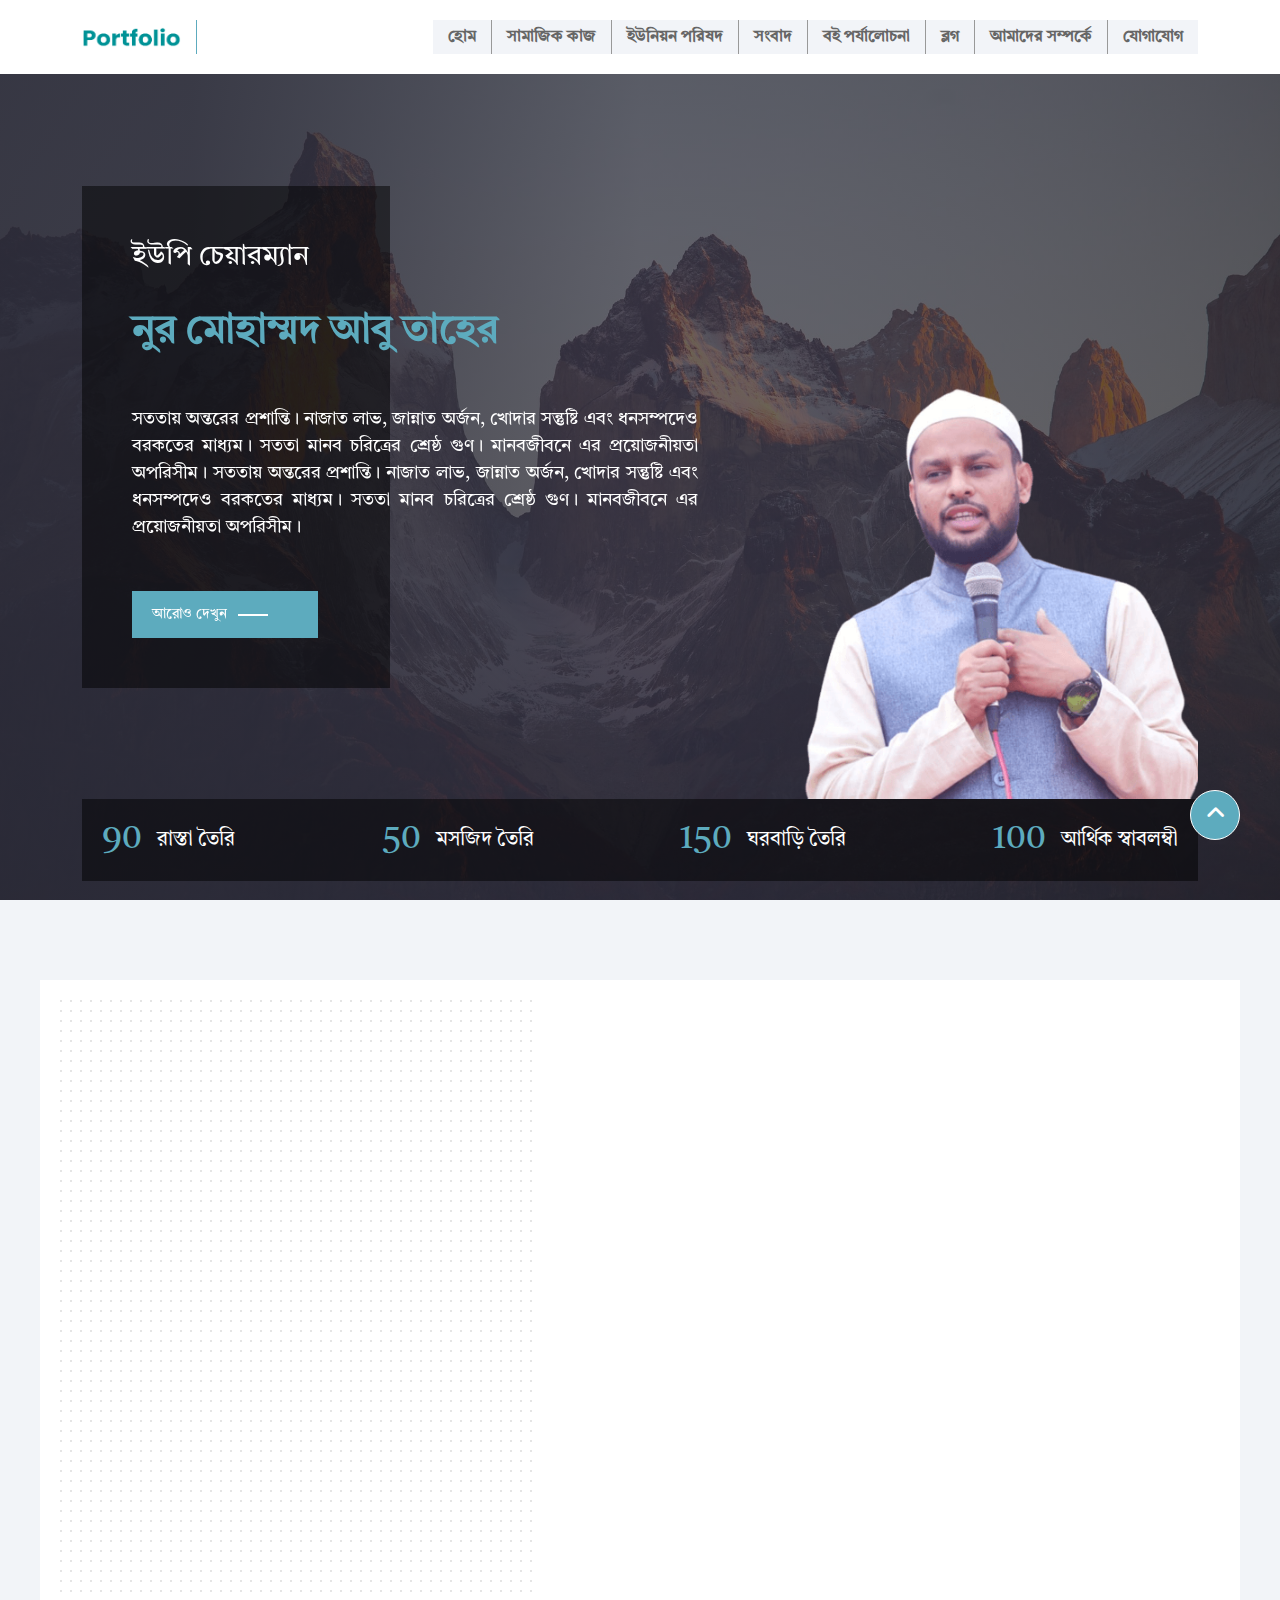
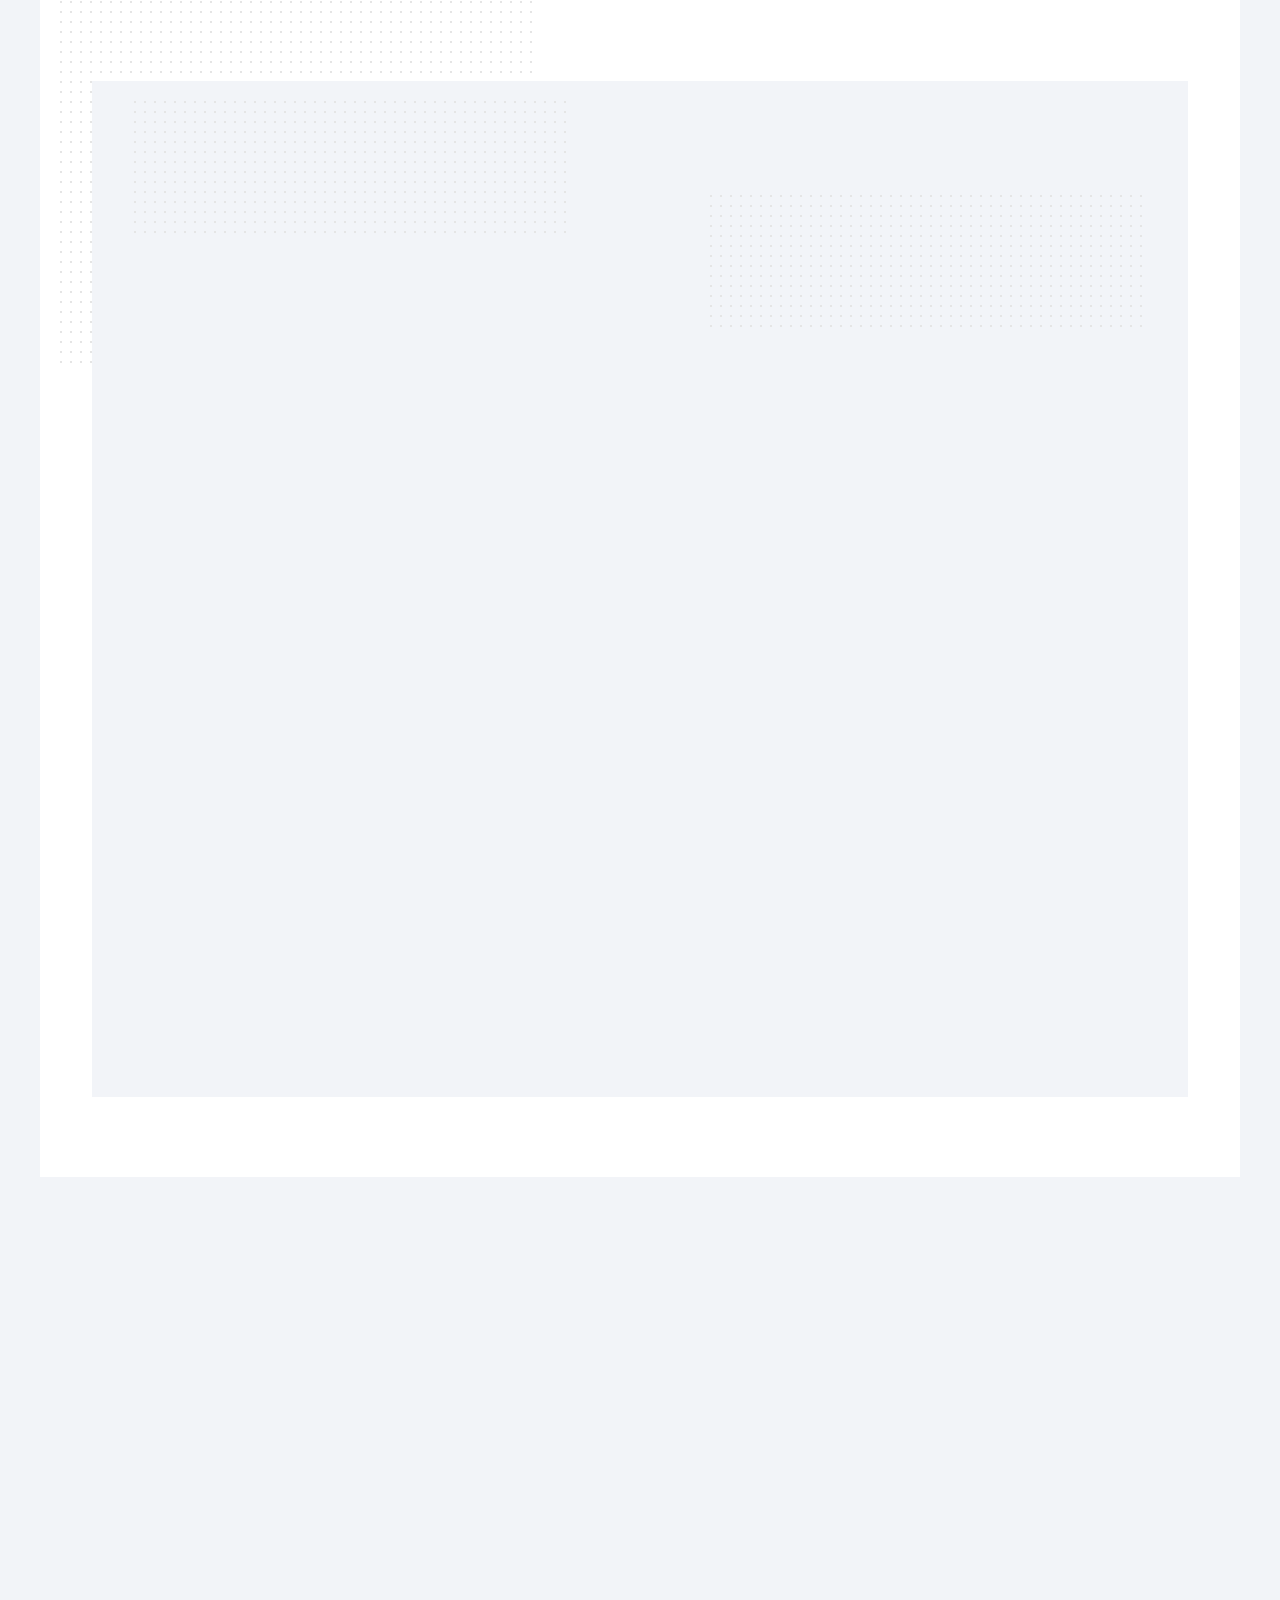
==== commit 57111ec2: "update" ====
--- a/index.html
+++ b/index.html
@@ -58,38 +58,39 @@
                         <li>
                             <a href="index.html" class="menu_text">হোম</a>
                         </li>
+
+                        <li>
+                            <a href="social_work.html" class="menu_text">সামাজিক কাজ</a>
+                        </li>
+                        <li>
+                            <a href="union_porishad.html" class="menu_text">ইউনিয়ন পরিষদ</a>
+                        </li>
+                        <li>
+                            <a href="news.html" class="menu_text">সংবাদ</a>
+                        </li>
+                        <li>
+                            <a href="book_review.html" class="menu_text">বই পর্যালোচনা</a>
+                        </li>
+                        <li>
+                            <a href="blog.html" class="menu_text">ব্লগ</a>
+                        </li>
                         <li>
                             <a href="about.html" class="menu_text">আমাদের সম্পর্কে
                             </a>
                         </li>
                         <li>
-                            <a href="social_work.html" class="menu_text">সামাজিক কাজ</a>
-                        </li>
-                        <li>
-                            <a href="union_porishad.html" class="menu_text">ইউনিয়ন পরিষদ</a>
-                        </li>
-                        <li>
-                            <a href="news.html" class="menu_text">সংবাদ</a>
-                        </li>
-                        <li>
-                            <a href="book_review.html" class="menu_text">বই পর্যালোচনা</a>
-                        </li>
-                        <li>
-                            <a href="blog.html" class="menu_text">ব্লগ</a>
-                        </li>
-                        <li>
                             <a href="contact.html" class="menu_text">যোগাযোগ</a>
                         </li>
                     </ul>
                 </div>
-                
+
                 <!-- responsive_menu_area start -->
                 <div class="responsive_menu_area">
                     <a href="#" class="responsive_menu_icon">
                         <i class="fa-solid fa-bars"></i>
                     </a>
                 </div>
-                 <!-- responsive_menu_area end -->
+                <!-- responsive_menu_area end -->
             </div>
         </div>
     </nav>
@@ -106,7 +107,7 @@
                     <div class="left-area_content" data-aos="fade-right" data-aos-duration="1000">
                         <div class="left-area">
                             <div class="left_area_content">
-                                <p class="profation_name">ইউপি চেয়ারম্যান</p>
+                                <p class="profation_name"> ইউপি চেয়ারম্যান </p>
                                 <h2 class="name_text"> নুর মোহাম্মদ আবু তাহের</h2>
                                 <p class="description_text">
                                     সততায় অন্তরের প্রশান্তি। নাজাত লাভ, জান্নাত অর্জন, খোদার সন্তুষ্টি এবং ধনসম্পদেও
@@ -873,8 +874,8 @@
                                     ধনসম্পদেও বরকতের
                                     সততা মানব চরিত্রের শ্রেষ্ঠ গুণ। ম। নাজাত লাভ, জান্নাত অর্জন, খোদার সন্তুষ্টি এবং
                                     ধনসম্পদেও বরকতের
-                                    সততা মানব চরিত্রের শ্রেষ্ঠ গুণ। ম। 
-                                    
+                                    সততা মানব চরিত্রের শ্রেষ্ঠ গুণ। ম।
+
 
                                 </p>
                             </div>
--- a/assets/styles/style.css
+++ b/assets/styles/style.css
@@ -1355,8 +1355,8 @@
   gap: 10px;
 }
 .related_item_area .edit_details_social_work_card {
-  width: 181px;
-  height: 121px;
+  width: 308px;
+  height: 178px;
 }
 .related_item_area .edit_details_social_work_card .overlay-area {
   border: 0px solid red;
@@ -1364,7 +1364,7 @@
   top: 0px;
   left: 0px;
   height: 100%;
-  padding: 5px;
+  padding: 20px;
   transition-duration: 0.4s;
 }
 .related_item_area .edit_details_social_work_card .overlay-area .overlay-area_content {
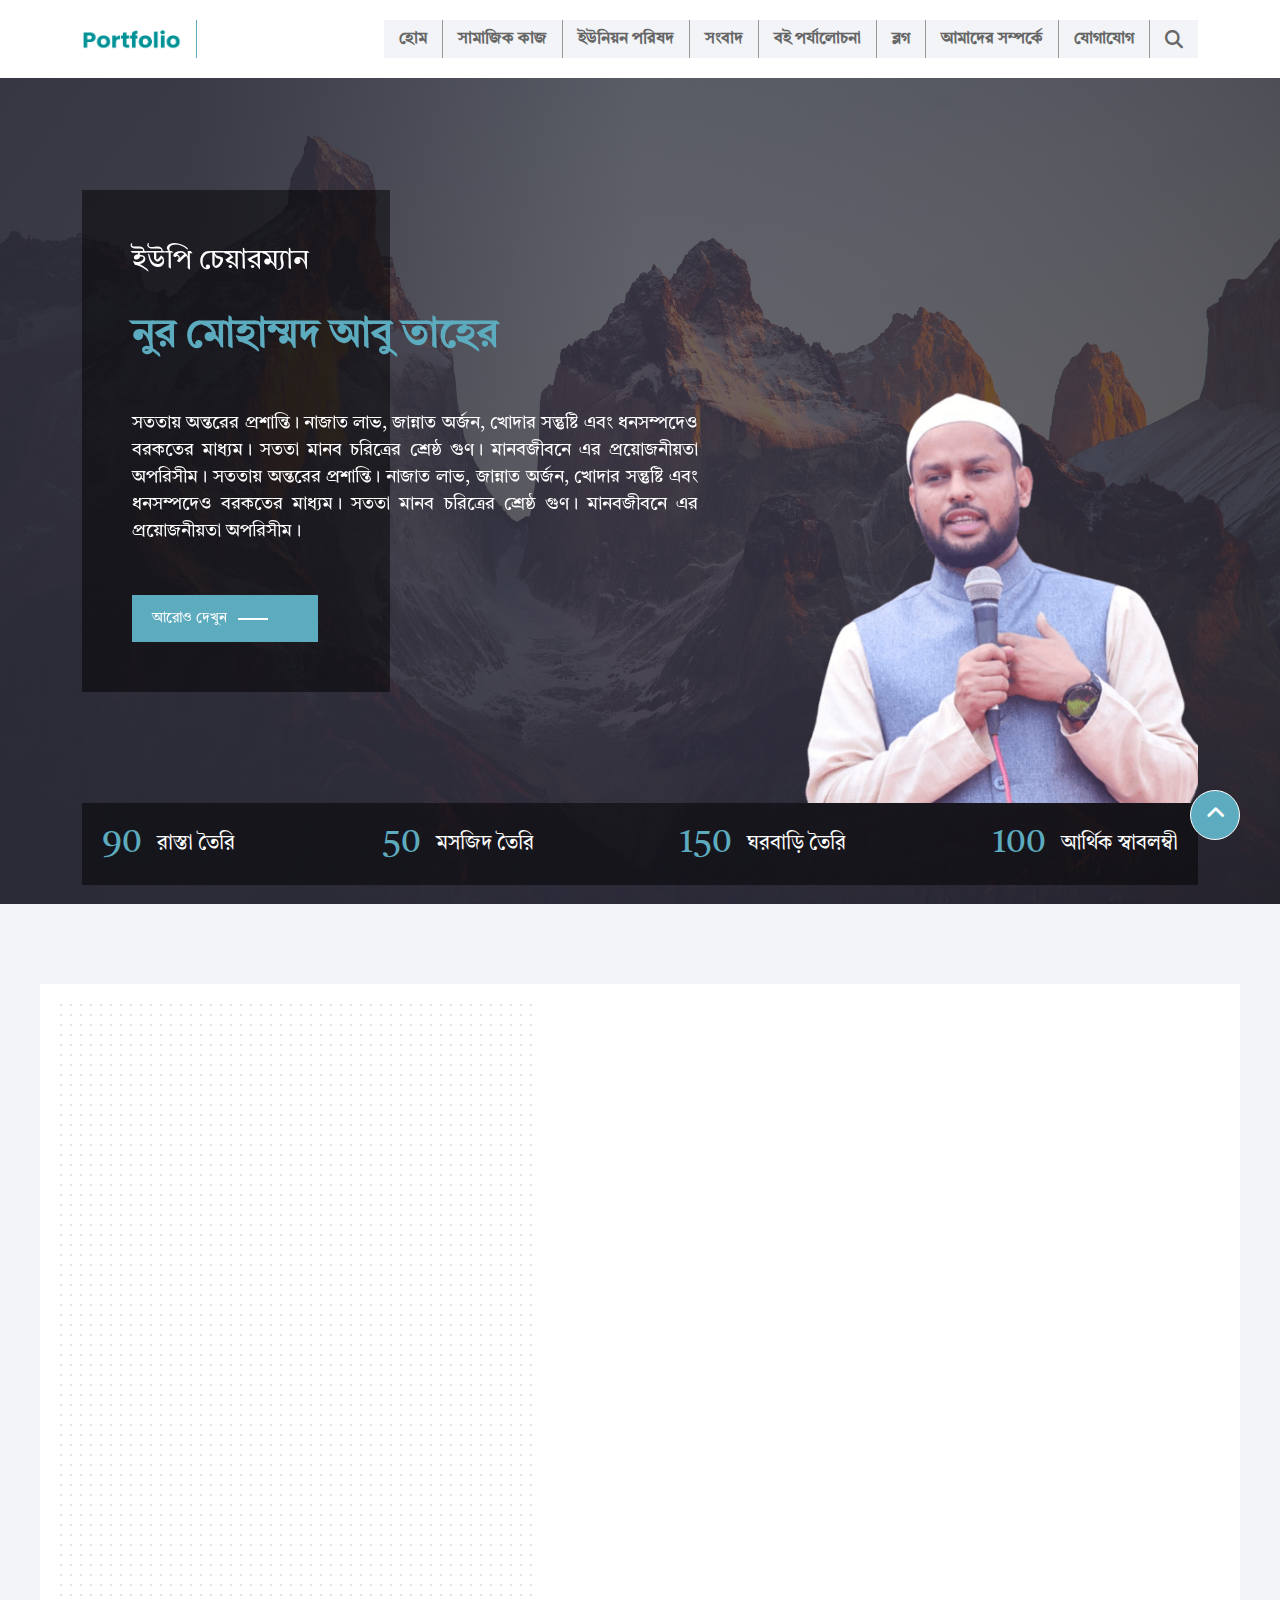
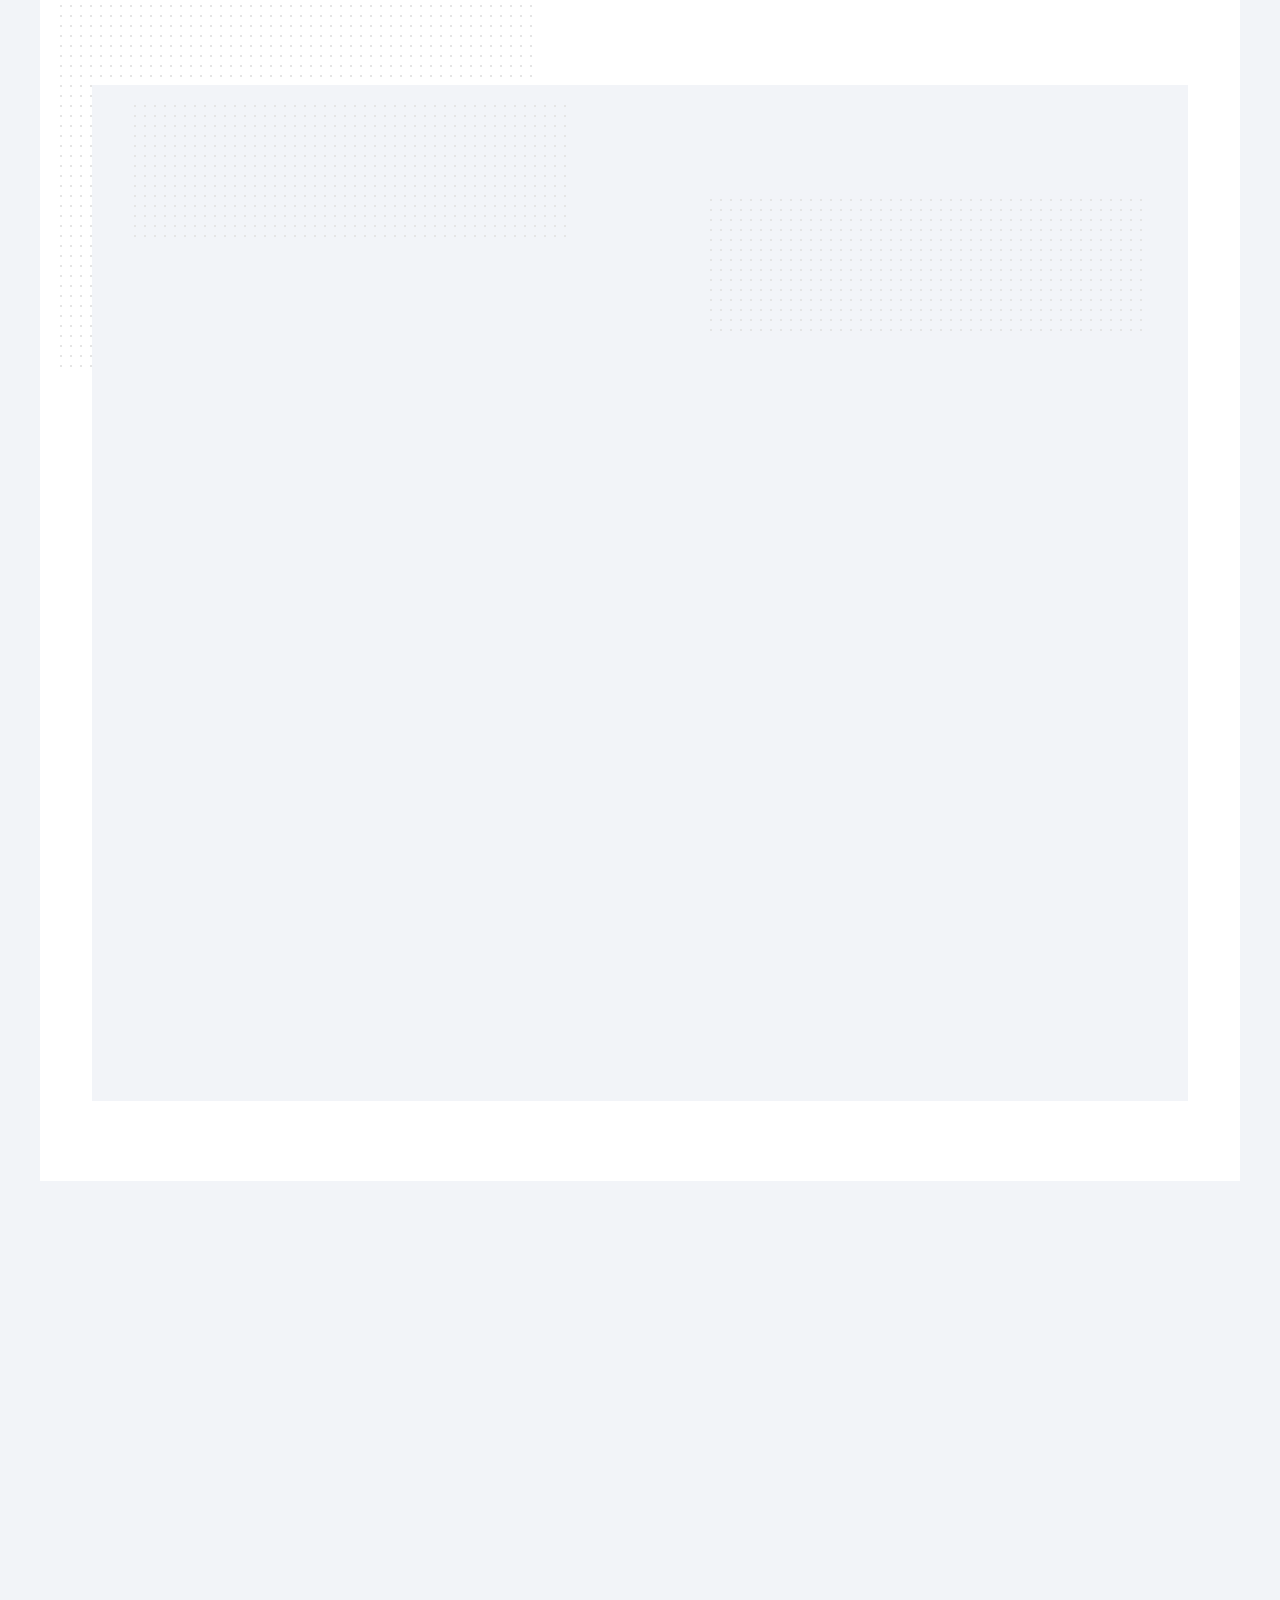
==== commit 429e669d: "update" ====
--- a/index.html
+++ b/index.html
@@ -81,6 +81,23 @@
                         <li>
                             <a href="contact.html" class="menu_text">যোগাযোগ</a>
                         </li>
+                        <li class="button_position">
+                            <!-- search area start -->
+                            <button onclick="search_area_show.classList.toggle('active_search')" class="search_area">
+                                <i class="fa-solid fa-magnifying-glass"></i>
+                                <!-- <div class="close_icon">
+                                    <i class="fa-solid fa-xmark"></i>
+                                </div> -->
+                            </button>
+
+                            <div id="search_area_show" class="search_item" >
+                                <input type="text" placeholder="খুঁজুন...">
+                                <button class="search_icon">
+                                    <i class="fa-solid fa-magnifying-glass"></i>
+                                </button>
+                            </div>
+                            <!-- search area end -->
+                        </li>
                     </ul>
                 </div>
 
--- a/assets/styles/style.css
+++ b/assets/styles/style.css
@@ -193,6 +193,142 @@
   color: #ffffff;
   color: #5dabbe;
 }
+.navigation_area .navigation_area_content .navigation_menu_area ul li .active_class {
+  left: 0px;
+  visibility: visible;
+  opacity: 1;
+}
+.navigation_area .navigation_area_content .navigation_menu_area ul li .search_area {
+  border: 0px solid red;
+  align-items: center;
+  display: flex;
+  background: transparent;
+  padding: 10px 15px;
+}
+@media screen and (max-width: 575.9px) {
+  .navigation_area .navigation_area_content .navigation_menu_area ul li .search_area {
+    display: none;
+  }
+}
+@media (min-width: 576px) and (max-width: 767.9px) {
+  .navigation_area .navigation_area_content .navigation_menu_area ul li .search_area {
+    display: none;
+  }
+}
+@media (min-width: 768px) and (max-width: 991.9px) {
+  .navigation_area .navigation_area_content .navigation_menu_area ul li .search_area {
+    display: none;
+  }
+}
+.navigation_area .navigation_area_content .navigation_menu_area ul li .search_area i {
+  border: 0px solid red;
+  color: #666;
+  font-size: 18px;
+  line-height: 18px;
+  transition-duration: 0.4s;
+}
+.navigation_area .navigation_area_content .navigation_menu_area ul li .search_area:hover i {
+  color: #5dabbe;
+}
+.navigation_area .navigation_area_content .navigation_menu_area ul li .search_area .close_icon {
+  display: none;
+}
+.navigation_area .navigation_area_content .navigation_menu_area ul li .search_area .close_icon i {
+  border: 0px solid red;
+  color: #ffffff;
+  font-size: 18px;
+  line-height: 18px;
+}
+.navigation_area .navigation_area_content .navigation_menu_area ul li .search_item {
+  border: 0px solid red;
+  width: 320px;
+  padding: 15px 30px;
+  background-color: #5dabbe;
+  position: relative;
+  position: absolute;
+  right: 0px;
+  position: absolute;
+  top: -16px;
+  opacity: 0;
+  visibility: hidden;
+  transition-duration: 0.4s;
+}
+@media screen and (max-width: 575.9px) {
+  .navigation_area .navigation_area_content .navigation_menu_area ul li .search_item {
+    width: 100%;
+    padding: 11px 13px;
+    background-color: #f9f9f9;
+  }
+}
+@media (min-width: 576px) and (max-width: 767.9px) {
+  .navigation_area .navigation_area_content .navigation_menu_area ul li .search_item {
+    width: 100%;
+    padding: 11px 13px;
+    background-color: #f9f9f9;
+  }
+}
+@media (min-width: 768px) and (max-width: 991.9px) {
+  .navigation_area .navigation_area_content .navigation_menu_area ul li .search_item {
+    width: 100%;
+    padding: 11px 13px;
+    background-color: #f9f9f9;
+  }
+}
+.navigation_area .navigation_area_content .navigation_menu_area ul li .search_item input {
+  border: 0px solid red;
+  width: 100%;
+  outline: 0;
+  border: 1px solid #d8d8d8;
+  padding: 5px 40px 5px 10px;
+  font-size: 14px;
+  line-height: 14px;
+  font-family: "Poppins-Medium";
+  background-color: #f2f4f8;
+}
+.navigation_area .navigation_area_content .navigation_menu_area ul li .search_item .search_icon {
+  border: 0px solid red;
+  width: 35px;
+  height: 35px;
+  align-items: center;
+  justify-content: center;
+  display: flex;
+  position: absolute;
+  top: 15px;
+  right: 30px;
+  background: transparent;
+}
+@media screen and (max-width: 575.9px) {
+  .navigation_area .navigation_area_content .navigation_menu_area ul li .search_item .search_icon {
+    top: 11px;
+    right: 13px;
+  }
+}
+@media (min-width: 576px) and (max-width: 767.9px) {
+  .navigation_area .navigation_area_content .navigation_menu_area ul li .search_item .search_icon {
+    top: 11px;
+    right: 13px;
+  }
+}
+@media (min-width: 768px) and (max-width: 991.9px) {
+  .navigation_area .navigation_area_content .navigation_menu_area ul li .search_item .search_icon {
+    top: 11px;
+    right: 13px;
+  }
+}
+.navigation_area .navigation_area_content .navigation_menu_area ul li .search_item .search_icon i {
+  border: 0px solid red;
+  font-size: 14px;
+  color: #666;
+}
+.navigation_area .navigation_area_content .navigation_menu_area ul li .active_search {
+  top: 59px;
+  right: 0px;
+  opacity: 1;
+  visibility: visible;
+}
+.navigation_area .navigation_area_content .navigation_menu_area ul .button_position {
+  position: relative;
+}
 .navigation_area .navigation_area_content .responsive_menu_area {
   border: 0px solid red;
   display: none;
